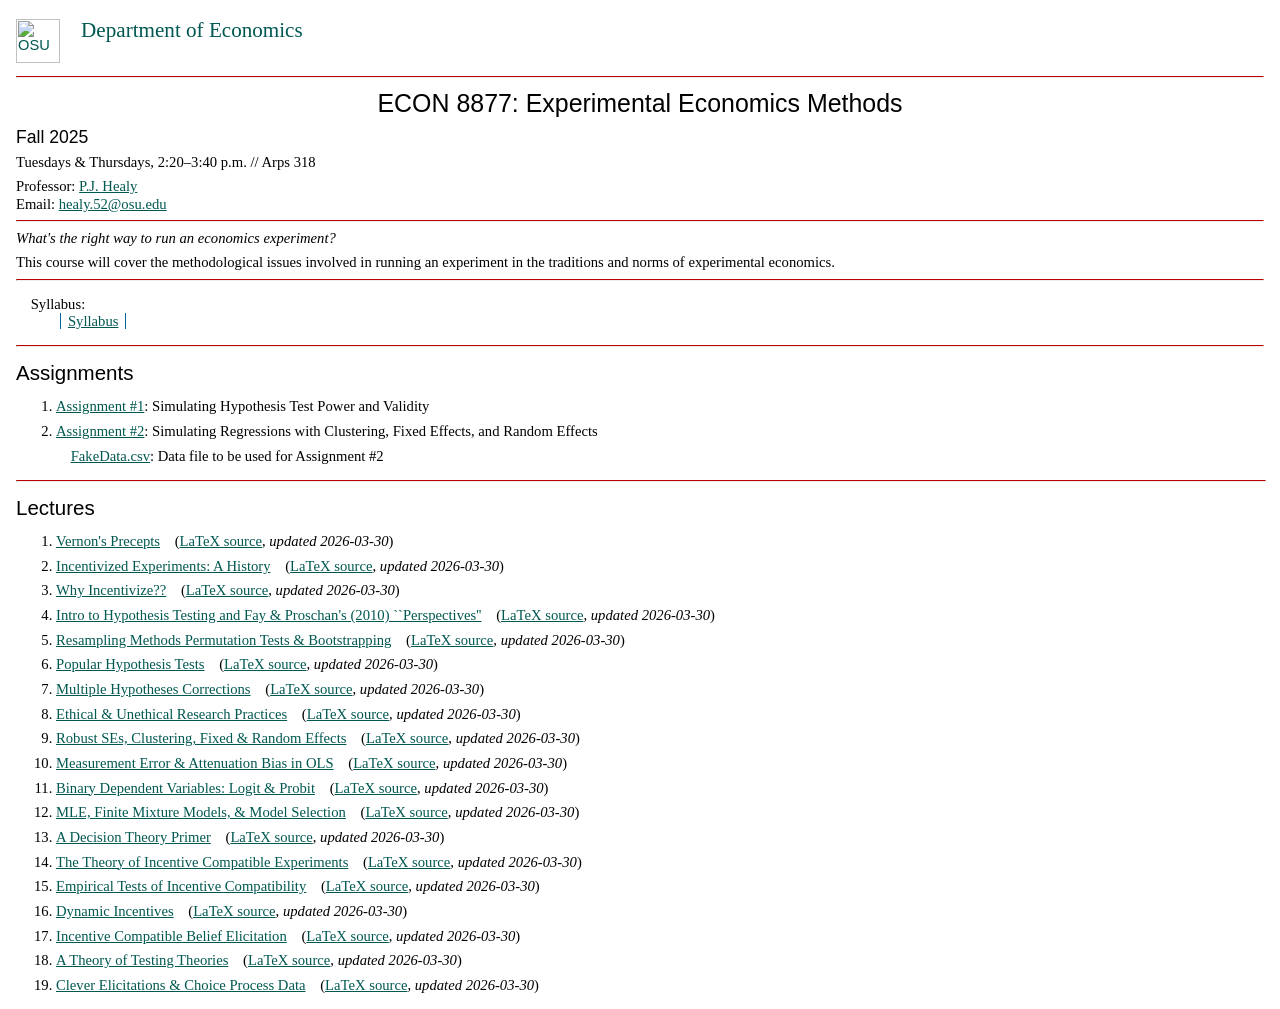
==== index.html @ b791ca61 "deploy: 3a647136ca270a360278d1e88776bbf878bee0c4" ====
<html lang="en"><head><meta http-equiv="Content-Type" content="text/html; charset=UTF-8">
  
  <meta name="robots" content="noindex,nofollow">


  <meta name="title" content="Ohio State University ECON 8877 Home Page">
  <meta name="robots" content="index,nofollow">
  <meta name="author" content="mailto:healy.52@osu.edu">

  <link rel="stylesheet" type="text/css" href="kcb.css">
  <link rel="stylesheet" type="text/css" href="syllabus.css">

  <link rel="shortcut icon" href="https://healy.econ.ohio-state.edu/pjmug.ico" type="image/vnd.microsoft.icon">
  <link rel="icon" href="https://healy.econ.ohio-state.edu/pjmug.ico" type="image/vnd.microsoft.icon">


  <title>Ohio State: ECON 8877: Experimental Economics Methods: P.J. Healy</title>
</head>

<!-- ................................................................ -->
<!-- ................................................................ -->


<body>


<!-- ................................................................ -->
<!-- ......................... COURSE HEADER ........................ -->
<!-- ................................................................ -->


<div id="top">
 
  <div id="CITHSSHeader">

      <a id="logo" href="http://www.osu.edu/" target="_blank"><img src="https://healy.econ.ohio-state.edu/teaching/econ8877/osu_logo.jpg" alt="OSU" height="44"></a>

  <div id="HSS">
    <a href="http://econ.asc.ohio-state.edu/" target="_blank">Department of Economics</a>
  </div>
    
  </div> <!-- end CITHSSHeader -->
  
  </div>


  

<!-- ================================================================= -->

<hr>

<h1>ECON 8877: Experimental Economics Methods</h1>


<!-- ================================================================= -->

<div class="banner3">Fall 2025</div>


<p>
Tuesdays &amp; Thursdays, 2:20–3:40 p.m. // Arps 318
</p>

  <!-- ================================================================ -->


  <p>Professor: <a href="http://healy.econ.ohio-state.edu">P.J. Healy</a></a>
  <br>
  Email: <a href="mailto:healy.52@osu.edu">healy.52@osu.edu</a></p>
  
  <!-- ================================================================ -->




<!-- ................................................................ -->
<hr>

<p>
<i>What's the right way to run an economics experiment?</i>
</p>
<p>
This course will cover the methodological issues involved in running an experiment in the traditions and norms of experimental economics.
</p>

<hr>



<!-- ................................................................ -->


<ul>

  <li>Syllabus:
    <ul class="flush">
      <li class="inline"><a href="https://pauljhealy.github.io/ExpMethodsClass/syllabus.pdf">Syllabus</a></li>
    </ul>
</ul>



<!-- ................................................................ -->
<hr>


<h2>Assignments</h2>
<ol>
  <li><a href="https://healy.econ.ohio-state.edu/teaching/econ8877/assignments/01_HypTestSim.pdf">Assignment #1</a>: Simulating Hypothesis Test Power and Validity</li>
  <li><a href="https://healy.econ.ohio-state.edu/teaching/econ8877/assignments/02_Regressions.pdf">Assignment #2</a>: Simulating Regressions with Clustering, Fixed Effects, and Random Effects</li>
  <ul>
    <li><a href="https://healy.econ.ohio-state.edu/teaching/econ8877/assignments/FakeData.csv">FakeData.csv</a>: Data file to be used for Assignment #2</li>
  </ul>
</ol>

<!-- ................................................................ -->
<hr style="width:100%;text-align:left;margin-left:0">
<h2>Lectures</h2>

<ol>
<li><a href="01_vernon.pdf">Vernon's Precepts</a>&nbsp;&nbsp;&nbsp; (<a href="https://github.com/pauljhealy/ExpMethodsClass/blob/main/LectureSlides/01_vernon.tex" target="_blank">LaTeX source</a>, <em>updated 2026-03-30</em>)</li>
<li><a href="02a_history.pdf">Incentivized Experiments: A History</a>&nbsp;&nbsp;&nbsp; (<a href="https://github.com/pauljhealy/ExpMethodsClass/blob/main/LectureSlides/02a_history.tex" target="_blank">LaTeX source</a>, <em>updated 2026-03-30</em>)</li>
<li><a href="02b_whypay.pdf">Why Incentivize??</a>&nbsp;&nbsp;&nbsp; (<a href="https://github.com/pauljhealy/ExpMethodsClass/blob/main/LectureSlides/02b_whypay.tex" target="_blank">LaTeX source</a>, <em>updated 2026-03-30</em>)</li>
<li><a href="03_1_hyptest_perspectives.pdf">Intro to Hypothesis Testing and Fay & Proschan's (2010) ``Perspectives''</a>&nbsp;&nbsp;&nbsp; (<a href="https://github.com/pauljhealy/ExpMethodsClass/blob/main/LectureSlides/03_1_hyptest_perspectives.tex" target="_blank">LaTeX source</a>, <em>updated 2026-03-30</em>)</li>
<li><a href="03_2_resampling.pdf">Resampling Methods Permutation Tests & Bootstrapping</a>&nbsp;&nbsp;&nbsp; (<a href="https://github.com/pauljhealy/ExpMethodsClass/blob/main/LectureSlides/03_2_resampling.tex" target="_blank">LaTeX source</a>, <em>updated 2026-03-30</em>)</li>
<li><a href="03_3_hyptest_popular.pdf">Popular Hypothesis Tests</a>&nbsp;&nbsp;&nbsp; (<a href="https://github.com/pauljhealy/ExpMethodsClass/blob/main/LectureSlides/03_3_hyptest_popular.tex" target="_blank">LaTeX source</a>, <em>updated 2026-03-30</em>)</li>
<li><a href="03_4_mht.pdf">Multiple Hypotheses Corrections</a>&nbsp;&nbsp;&nbsp; (<a href="https://github.com/pauljhealy/ExpMethodsClass/blob/main/LectureSlides/03_4_mht.tex" target="_blank">LaTeX source</a>, <em>updated 2026-03-30</em>)</li>
<li><a href="03_5_ethics.pdf">Ethical & Unethical Research Practices</a>&nbsp;&nbsp;&nbsp; (<a href="https://github.com/pauljhealy/ExpMethodsClass/blob/main/LectureSlides/03_5_ethics.tex" target="_blank">LaTeX source</a>, <em>updated 2026-03-30</em>)</li>
<li><a href="03_6_reg1_clusterFERE.pdf">Robust SEs, Clustering, Fixed & Random Effects</a>&nbsp;&nbsp;&nbsp; (<a href="https://github.com/pauljhealy/ExpMethodsClass/blob/main/LectureSlides/03_6_reg1_clusterFERE.tex" target="_blank">LaTeX source</a>, <em>updated 2026-03-30</em>)</li>
<li><a href="03_7_reg2_GSY.pdf">Measurement Error & Attenuation Bias in OLS</a>&nbsp;&nbsp;&nbsp; (<a href="https://github.com/pauljhealy/ExpMethodsClass/blob/main/LectureSlides/03_7_reg2_GSY.tex" target="_blank">LaTeX source</a>, <em>updated 2026-03-30</em>)</li>
<li><a href="03_8_reg3_logit.pdf">Binary Dependent Variables: Logit & Probit</a>&nbsp;&nbsp;&nbsp; (<a href="https://github.com/pauljhealy/ExpMethodsClass/blob/main/LectureSlides/03_8_reg3_logit.tex" target="_blank">LaTeX source</a>, <em>updated 2026-03-30</em>)</li>
<li><a href="03_9_mle.pdf">MLE, Finite Mixture Models, & Model Selection</a>&nbsp;&nbsp;&nbsp; (<a href="https://github.com/pauljhealy/ExpMethodsClass/blob/main/LectureSlides/03_9_mle.tex" target="_blank">LaTeX source</a>, <em>updated 2026-03-30</em>)</li>
<li><a href="04a_DTPrimer.pdf">A Decision Theory Primer</a>&nbsp;&nbsp;&nbsp; (<a href="https://github.com/pauljhealy/ExpMethodsClass/blob/main/LectureSlides/04a_DTPrimer.tex" target="_blank">LaTeX source</a>, <em>updated 2026-03-30</em>)</li>
<li><a href="04b_ACHTheory.pdf">The Theory of Incentive Compatible Experiments</a>&nbsp;&nbsp;&nbsp; (<a href="https://github.com/pauljhealy/ExpMethodsClass/blob/main/LectureSlides/04b_ACHTheory.tex" target="_blank">LaTeX source</a>, <em>updated 2026-03-30</em>)</li>
<li><a href="05_MonoTests.pdf">Empirical Tests of Incentive Compatibility</a>&nbsp;&nbsp;&nbsp; (<a href="https://github.com/pauljhealy/ExpMethodsClass/blob/main/LectureSlides/05_MonoTests.tex" target="_blank">LaTeX source</a>, <em>updated 2026-03-30</em>)</li>
<li><a href="06_DynamicMethods.pdf">Dynamic Incentives</a>&nbsp;&nbsp;&nbsp; (<a href="https://github.com/pauljhealy/ExpMethodsClass/blob/main/LectureSlides/06_DynamicMethods.tex" target="_blank">LaTeX source</a>, <em>updated 2026-03-30</em>)</li>
<li><a href="07_Beliefs.pdf">Incentive Compatible Belief Elicitation</a>&nbsp;&nbsp;&nbsp; (<a href="https://github.com/pauljhealy/ExpMethodsClass/blob/main/LectureSlides/07_Beliefs.tex" target="_blank">LaTeX source</a>, <em>updated 2026-03-30</em>)</li>
<li><a href="08_TestingModels.pdf">A Theory of Testing Theories</a>&nbsp;&nbsp;&nbsp; (<a href="https://github.com/pauljhealy/ExpMethodsClass/blob/main/LectureSlides/08_TestingModels.tex" target="_blank">LaTeX source</a>, <em>updated 2026-03-30</em>)</li>
<li><a href="09_NonChoiceData.pdf">Clever Elicitations & Choice Process Data</a>&nbsp;&nbsp;&nbsp; (<a href="https://github.com/pauljhealy/ExpMethodsClass/blob/main/LectureSlides/09_NonChoiceData.tex" target="_blank">LaTeX source</a>, <em>updated 2026-03-30</em>)</li>
</ol></body></html>
---- kcb.css ----
/* KCB Base Cascading Style Sheet */
/* March 21, 2007 */
/*  Table of contents:                     */
/*  Default fonts for various environments */
/*  Other style instructions               */
/*  Other Environments                     */
/*  Colors                                 */
/*  Dimensions and margins                 */
/*  Alignment classes                      */


/* W3C's sample CSS Sheet */
@import url(w3sample.css);




	/* ************************** */
	/*  Font Instructions         */
	/* ************************** */

body {
	font-family: Georgia, Times, Serif;
	font-size: 11pt;
	line-height: 13pt;
	color: black;
}

h1, h2, h3, h4, h6, dt, th, thead, tfoot, caption, div {
	font-family:  Geneva, Arial, Helvetica, sans-serif;
	color: black;
}

h5, p, ul, dl, dt, dd, ol, li,
 td, blockquote, address, pre {
	font-family: Times, Serif;
	color: black;
}

/* Headings */
 h1 {
	font-size : 170%;
	font-weight : 500;
 }
 h2, caption {
	font-size : 140%;
	font-weight : 500;
 }
 h3 {
	font-size : 120%;
	font-weight : normal;
 }
 h4 {
	font-size : 100%;
	font-weight : 600;
	margin-bottom : 0;
 }

em      {
        font-style:     italic;
        font-weight:    normal;
        color:  	black;
        }

strong  {
        font-style:     normal;
        font-weight:    bold;
        color:  	black;
        }

em strong, strong em    {
        font-style:     italic;
        font-weight:    bold;
        color:          black;
        }

b {
	font-weight:    bold;
}

.warning {
	text-transform: none;
	font-style:     normal;
	font-weight:    bolder;
	background:     #FF0;
	color:  	red;
	text-align:     center;
}

.bold {
	font-weight:    bolder;
}

del {
	text-decoration: line-through;
	background: #FC6;
	color: black;
}

ins     {
        text-decoration: none;
        background: #9F3;
	color: black;
	}

var, cite, dfn, .note   {
	font-style: oblique;
}

address {
	font-style: italic;
	text-align: right;
}

acronym {
	font-variant: small-caps;
	letter-spacing: 0.1em;
}

	/* ************************** */
	/*  End Font Instructions     */
	/* ************************** */


	/* ************************** */
	/* Other Style Instructions   */
	/* ************************** */
 ul {
	list-style: none;
}


	/* ************************** */
	/*  End Other Style           */
	/* ************************** */


	/* ************************** */
	/* Other Environments         */
	/* ************************** */

 /* CIT/HSS banner */

#CITHSSHeader {
	  width: 100%;
	  height: 44px;
	  position: relative;
    padding: 3px 0px 6px 0px;
}

#logo {
	  float: left;
    left: 0px;
}

#HSS {
	  position: relative;
    clear:all;
    left: 1em;
	  font-size: 144%;
	  font-weight: normal;
	  font-family : Caslon Pro, Georgia, Times, serif;
    line-height: 1.1;
	  white-space: nowrap;
}

#HSS a {
    text-decoration: none;
}

 div.banner1 {
	font-size: 144%;
	font-weight: normal;
	font-family : Verdana, Helvetica, Arial, sans-serif;
	margin-top : 2px;
	margin-bottom : 2px;
  line-height : 1.2;
 }
 div.banner2 {
	font-size: 144%;
	font-weight: 500;
	font-family : Verdana, Helvetica, Arial, sans-serif;
	margin-top : 3px;
	margin-bottom : 3px;
 }
 div.banner3 {
	font-size: 120%;
	font-weight: normal;
	font-family : Verdana, Helvetica, Arial, sans-serif;
	margin-top : 2px;
	margin-bottom : 2px;
 }
/*  Small font */
span.small {
	font-size : 80%
	}


/* ------------------------------------------------------------------- */
/*   Special Environments                                              */
/* ------------------------------------------------------------------- */


/*  In the header  */

 div.dept {
	font-size: 18px;
	font-weight: 500;
	font-family: Verdana, Helvetica, Arial, sans-serif;
	margin-top: 3px;
	margin-bottom: 3px;
  margin-left: 1em;
  padding-left: 1em;
  line-height: 1.1;
 }

#course-number {
    color: #FF6E1E;      /* CIT orange */
    font-size: 141%;
    font-weight: bolder;
    text-align: left;
    padding-bottom: 2pt;
}

#course-title {
    font-size:  121%;
    font-style: italic;
    text-align: left;
    padding-top: 2pt;
    padding-bottom: 2pt;
}

#course-term {
    color: #999999;       /* ash color */
    font-size: 100%;
    text-align: left;
    padding-top: 2pt;
    padding-bottom: 2pt;}

#course-time-and-place {
    text-align: right;
    font-size: 100%;
    background-color: #FF6E1E;      /* CIT orange */
    color: #FFFFFF;
    padding-right:  3pt;
    padding-left:   3pt;
    padding-top:    3pt;
    padding-bottom: 3pt;
    clear: both;
    margin-top:    16pt;
    margin-bottom: 0pt;
}

#table-of-contents {
    background-color: #CED0D1;      /* CIT light gray */
    text-align: center;
    font-size: 100%;
    margin-top:     0pt;
    margin-bottom:  6pt;
    padding-top:    1pt;
    padding-bottom: 1pt;
    padding-left:   0pt;
    padding-right:  0pt;
}

/*  Other Special Environments  */

span.book {               /* use for book title titles */
    font-style: italic;
    color: #005851;       /* CIT dark green */
}


	/* ************************** */
	/* End Other Environments     */
	/* ************************** */



	/* ************************** */
	/*  Begin Color Instructions  */
	/* ************************** */

body {
    /* background-color: #f8f8f8; */
    /* background-color: #e8e8e8; */
	  /* background: url(http:///www.hss.caltech.edu/~kcb/img/parchment.jpg);  */
    /*  rgb(255,246,240); rgb(255,248,220) */
}

hr {
	background: none;
  color: #BB0000;      /* OSU Scarlet */
  border-top: 1px solid #BB0000;
}

#colophon	{
	display: none;
}

col, colgroup, table, tbody, td, tr     {
	color: black;
	text-decoration: none;
	border-color: black;
	border-style: none;
}


a  {
	color: #005851;       /* CIT dark green */ /*  rgb(0,85,170); */
	text-decoration: none;
	font-weight: normal; }

a:hover {
	color: yellow;
	background-color: rgb(0,102,204);
	text-decoration: none;}

a:active	{
	text-decoration: none;
	font-weight: bold;
	color: black;
	background: #CCF;
}

a.offsite       {
	text-decoration: underline;
	background: #ffc;
	color: #33F;
}


div.display-quote {
	background:   rgb(153,204,204);
	color:        black;
	border-color: gray;
}


	/* ************************** */
	/*  End Color Instructions    */
	/* ************************** */


	/* ************************** */
	/*  Begin Dimensions          */
	/* ************************** */

body    {
        margin-top:     12pt;
        margin-left:    12pt;
        margin-right:   12pt;
        padding-top:    0;
        padding-left:   0;
        padding-right:  0;
        padding-bottom: 0;
        }


body.tight	{
	margin-top:     0;
	margin-left:    0;
	margin-right:   0;
	margin-bottom:  0;
	}

hr.thick {
	height: 3px;
	}

caption {
	margin-bottom: 6px;
}

dt {
	margin-top: 6px;
	margin-bottom: 0;
	padding-top: 0;
	padding-bottom: 0;
	border-top: 0;
	border-bottom: 0;
	vertical-align: baseline;
}

dd, dl {
	margin-top: 0;
	margin-bottom: 6px;
	padding-top: 0;
	padding-bottom: 0;
	border-top: 0;
	border-bottom: 0;
	vertical-align: baseline;

}

ul {
	margin-left: 0;
}

 li { margin-bottom: .5em }

/* In-line lists */
 .inline li, li.inline {
	display: inline;
	padding-left: 7px;
	padding-right: 7px;
	margin-left: 0;
	margin-right: 0;
	border-left: 1px solid #069;
 }

 .inline li, li.inline:last-of-type {
	display: inline;
	padding-left: 7px;
	padding-right: 7px;
	margin-left: 0;
	margin-right: 0;
	border-left: 1px solid #069;
	border-right: 1px solid #069;
 }

 li.last-inline {
	display: inline;
	padding-left: 7px;
	padding-right: 7px;
	margin-left: 0;
	margin-right: 0;
	border-left: 1px solid #069;
	border-right: 1px solid #069;
 }

div.display-quote {
	border-width: thin;
	border-style: solid;
	border-style: groove;
	margin: 1em .5em;
	padding: .25em 1em;
}


	/* ************************** */
	/*  End Dimensions            */
	/* ************************** */


	/* ************************** */
	/*  Begin Alignment Classes   */
	/* ************************** */

h1 { text-align: center;	}
caption { text-align: left;	}

.center	{ text-align: center;	}
.right	{ text-align: right;  }
.left   { text-align: left;   }

img.right	{
	float: right;
	}

	/* ************************** */
	/*  End Alignment Classes     */
	/* ************************** */
---- syllabus.css ----
/*  Style sheet for course web sites */

@import "bib.css";



/* CIT/HSS banner */

 div.banner1, div.banner3 {
	font-size: 120%;
	font-weight: normal; 
	font-family : Verdana, Helvetica, Arial, sans-serif;
	margin-top : 2px;
	margin-bottom : 2px;
 }
 div.banner2 {
	font-size: 144%; 
	font-weight: 500; 
	font-family : Verdana, Helvetica, Arial, sans-serif;
	margin-top : 3px;
	margin-bottom : 3px;
 }

/*  Underline the anchors */
a  { text-decoration: underline; }


/* Paragraphs */
 p { 
    margin-left: 0;
    margin-top: .5em;
    margin-bottom: .5em; 
 }


/*  Small font */
span.small {
	font-size : 80%
	}

/* Outdented lists */

ul {
	margin-left:  1em;
	text-indent: -1em;
	padding-left: 1em;
}

ul.flush {
	margin-left: 0;
	text-indent: 0;
}
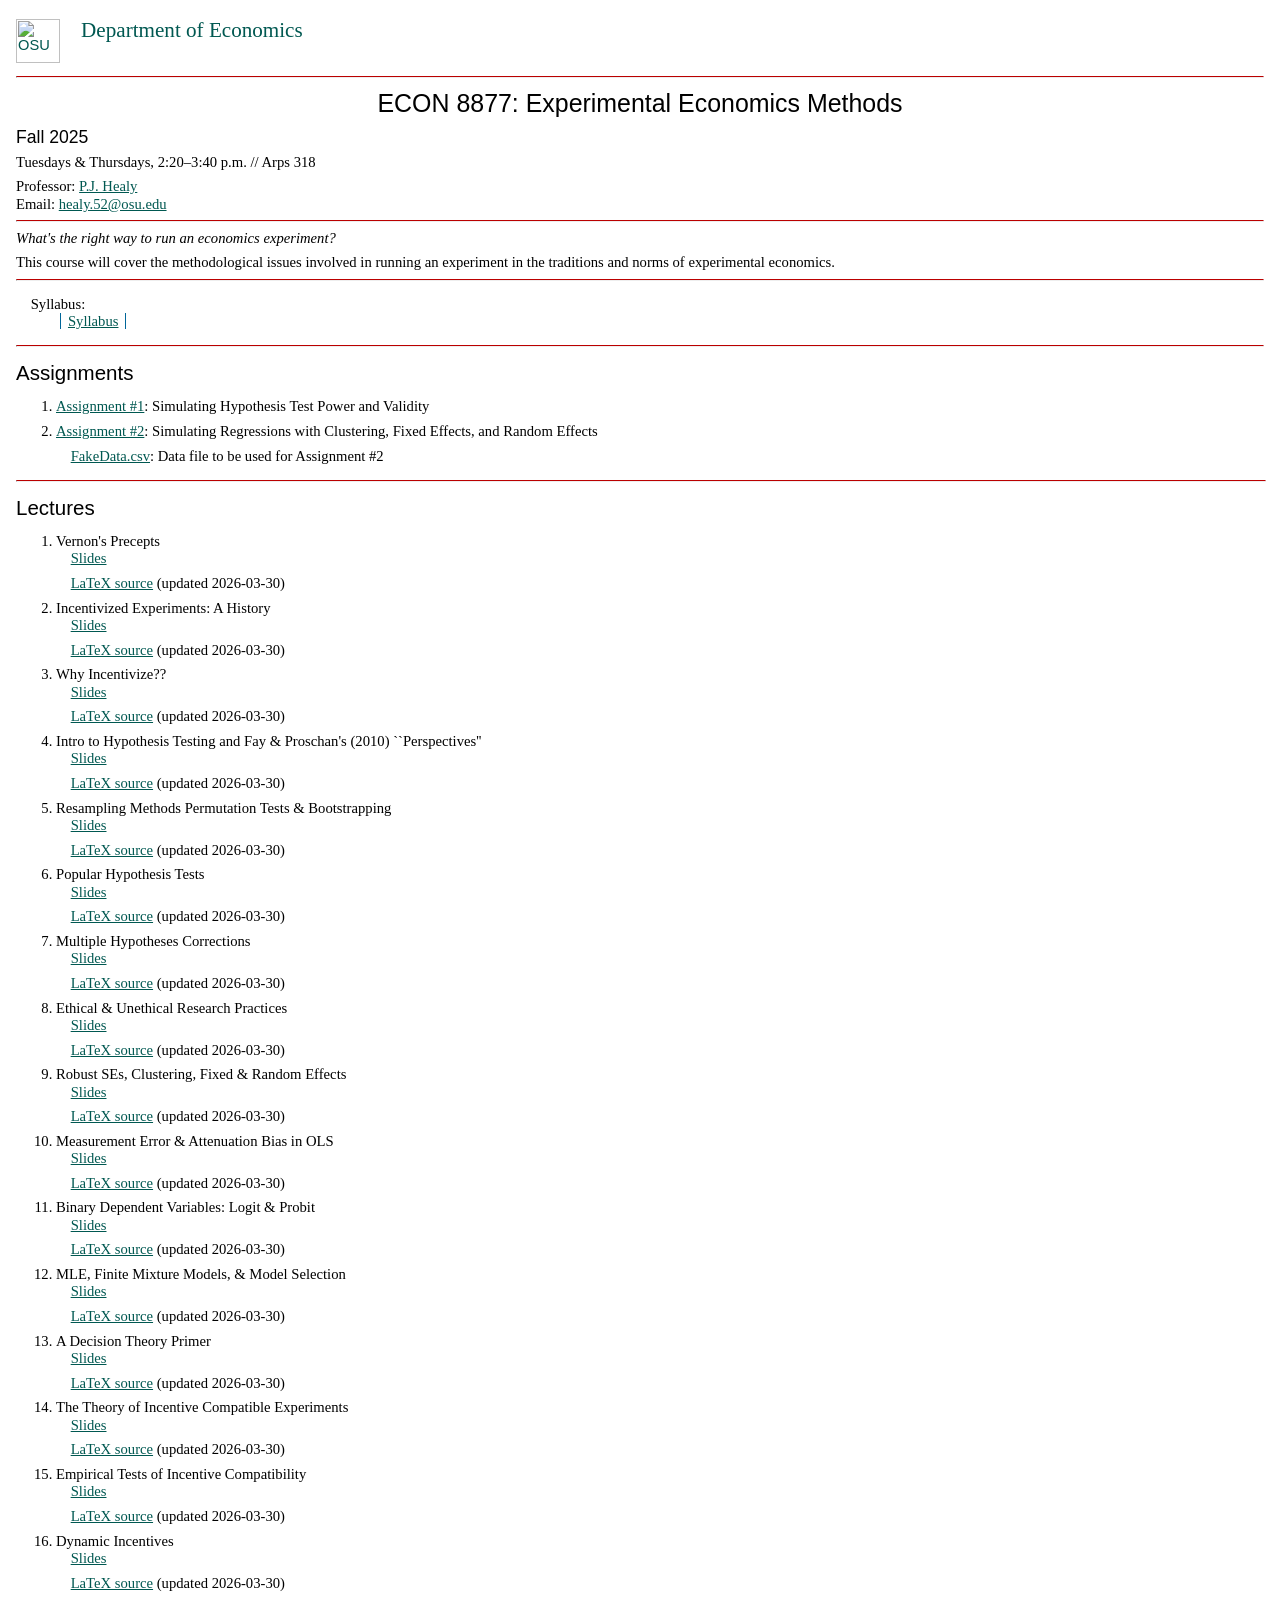
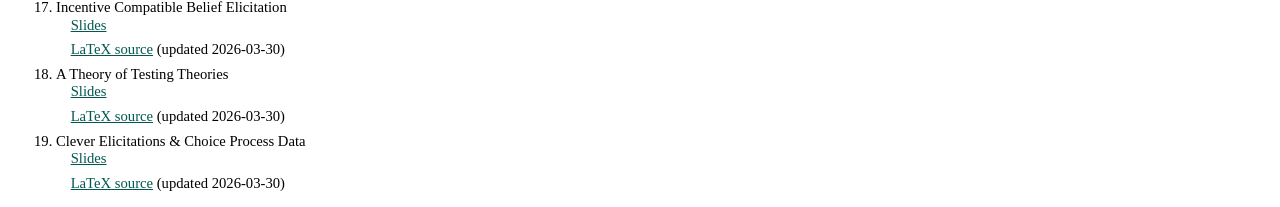
==== commit d95074de: "deploy: 852861a1ac705b386efd522ae5e213c6d2dee66e" ====
--- a/index.html
+++ b/index.html
@@ -119,23 +119,80 @@
 <h2>Lectures</h2>
 
 <ol>
-<li><a href="01_vernon.pdf">Vernon's Precepts</a>&nbsp;&nbsp;&nbsp; (<a href="https://github.com/pauljhealy/ExpMethodsClass/blob/main/LectureSlides/01_vernon.tex" target="_blank">LaTeX source</a>, <em>updated 2026-03-30</em>)</li>
-<li><a href="02a_history.pdf">Incentivized Experiments: A History</a>&nbsp;&nbsp;&nbsp; (<a href="https://github.com/pauljhealy/ExpMethodsClass/blob/main/LectureSlides/02a_history.tex" target="_blank">LaTeX source</a>, <em>updated 2026-03-30</em>)</li>
-<li><a href="02b_whypay.pdf">Why Incentivize??</a>&nbsp;&nbsp;&nbsp; (<a href="https://github.com/pauljhealy/ExpMethodsClass/blob/main/LectureSlides/02b_whypay.tex" target="_blank">LaTeX source</a>, <em>updated 2026-03-30</em>)</li>
-<li><a href="03_1_hyptest_perspectives.pdf">Intro to Hypothesis Testing and Fay & Proschan's (2010) ``Perspectives''</a>&nbsp;&nbsp;&nbsp; (<a href="https://github.com/pauljhealy/ExpMethodsClass/blob/main/LectureSlides/03_1_hyptest_perspectives.tex" target="_blank">LaTeX source</a>, <em>updated 2026-03-30</em>)</li>
-<li><a href="03_2_resampling.pdf">Resampling Methods Permutation Tests & Bootstrapping</a>&nbsp;&nbsp;&nbsp; (<a href="https://github.com/pauljhealy/ExpMethodsClass/blob/main/LectureSlides/03_2_resampling.tex" target="_blank">LaTeX source</a>, <em>updated 2026-03-30</em>)</li>
-<li><a href="03_3_hyptest_popular.pdf">Popular Hypothesis Tests</a>&nbsp;&nbsp;&nbsp; (<a href="https://github.com/pauljhealy/ExpMethodsClass/blob/main/LectureSlides/03_3_hyptest_popular.tex" target="_blank">LaTeX source</a>, <em>updated 2026-03-30</em>)</li>
-<li><a href="03_4_mht.pdf">Multiple Hypotheses Corrections</a>&nbsp;&nbsp;&nbsp; (<a href="https://github.com/pauljhealy/ExpMethodsClass/blob/main/LectureSlides/03_4_mht.tex" target="_blank">LaTeX source</a>, <em>updated 2026-03-30</em>)</li>
-<li><a href="03_5_ethics.pdf">Ethical & Unethical Research Practices</a>&nbsp;&nbsp;&nbsp; (<a href="https://github.com/pauljhealy/ExpMethodsClass/blob/main/LectureSlides/03_5_ethics.tex" target="_blank">LaTeX source</a>, <em>updated 2026-03-30</em>)</li>
-<li><a href="03_6_reg1_clusterFERE.pdf">Robust SEs, Clustering, Fixed & Random Effects</a>&nbsp;&nbsp;&nbsp; (<a href="https://github.com/pauljhealy/ExpMethodsClass/blob/main/LectureSlides/03_6_reg1_clusterFERE.tex" target="_blank">LaTeX source</a>, <em>updated 2026-03-30</em>)</li>
-<li><a href="03_7_reg2_GSY.pdf">Measurement Error & Attenuation Bias in OLS</a>&nbsp;&nbsp;&nbsp; (<a href="https://github.com/pauljhealy/ExpMethodsClass/blob/main/LectureSlides/03_7_reg2_GSY.tex" target="_blank">LaTeX source</a>, <em>updated 2026-03-30</em>)</li>
-<li><a href="03_8_reg3_logit.pdf">Binary Dependent Variables: Logit & Probit</a>&nbsp;&nbsp;&nbsp; (<a href="https://github.com/pauljhealy/ExpMethodsClass/blob/main/LectureSlides/03_8_reg3_logit.tex" target="_blank">LaTeX source</a>, <em>updated 2026-03-30</em>)</li>
-<li><a href="03_9_mle.pdf">MLE, Finite Mixture Models, & Model Selection</a>&nbsp;&nbsp;&nbsp; (<a href="https://github.com/pauljhealy/ExpMethodsClass/blob/main/LectureSlides/03_9_mle.tex" target="_blank">LaTeX source</a>, <em>updated 2026-03-30</em>)</li>
-<li><a href="04a_DTPrimer.pdf">A Decision Theory Primer</a>&nbsp;&nbsp;&nbsp; (<a href="https://github.com/pauljhealy/ExpMethodsClass/blob/main/LectureSlides/04a_DTPrimer.tex" target="_blank">LaTeX source</a>, <em>updated 2026-03-30</em>)</li>
-<li><a href="04b_ACHTheory.pdf">The Theory of Incentive Compatible Experiments</a>&nbsp;&nbsp;&nbsp; (<a href="https://github.com/pauljhealy/ExpMethodsClass/blob/main/LectureSlides/04b_ACHTheory.tex" target="_blank">LaTeX source</a>, <em>updated 2026-03-30</em>)</li>
-<li><a href="05_MonoTests.pdf">Empirical Tests of Incentive Compatibility</a>&nbsp;&nbsp;&nbsp; (<a href="https://github.com/pauljhealy/ExpMethodsClass/blob/main/LectureSlides/05_MonoTests.tex" target="_blank">LaTeX source</a>, <em>updated 2026-03-30</em>)</li>
-<li><a href="06_DynamicMethods.pdf">Dynamic Incentives</a>&nbsp;&nbsp;&nbsp; (<a href="https://github.com/pauljhealy/ExpMethodsClass/blob/main/LectureSlides/06_DynamicMethods.tex" target="_blank">LaTeX source</a>, <em>updated 2026-03-30</em>)</li>
-<li><a href="07_Beliefs.pdf">Incentive Compatible Belief Elicitation</a>&nbsp;&nbsp;&nbsp; (<a href="https://github.com/pauljhealy/ExpMethodsClass/blob/main/LectureSlides/07_Beliefs.tex" target="_blank">LaTeX source</a>, <em>updated 2026-03-30</em>)</li>
-<li><a href="08_TestingModels.pdf">A Theory of Testing Theories</a>&nbsp;&nbsp;&nbsp; (<a href="https://github.com/pauljhealy/ExpMethodsClass/blob/main/LectureSlides/08_TestingModels.tex" target="_blank">LaTeX source</a>, <em>updated 2026-03-30</em>)</li>
-<li><a href="09_NonChoiceData.pdf">Clever Elicitations & Choice Process Data</a>&nbsp;&nbsp;&nbsp; (<a href="https://github.com/pauljhealy/ExpMethodsClass/blob/main/LectureSlides/09_NonChoiceData.tex" target="_blank">LaTeX source</a>, <em>updated 2026-03-30</em>)</li>
+<li>Vernon's Precepts
+<ul><li><a href="01_vernon.pdf">Slides</a></li>
+<li><a href="https://github.com/pauljhealy/ExpMethodsClass/blob/main/LectureSlides/01_vernon.tex" target="_blank">LaTeX source</a> (updated 2026-03-30)</li>
+</ul>
+<li>Incentivized Experiments: A History
+<ul><li><a href="02a_history.pdf">Slides</a></li>
+<li><a href="https://github.com/pauljhealy/ExpMethodsClass/blob/main/LectureSlides/02a_history.tex" target="_blank">LaTeX source</a> (updated 2026-03-30)</li>
+</ul>
+<li>Why Incentivize??
+<ul><li><a href="02b_whypay.pdf">Slides</a></li>
+<li><a href="https://github.com/pauljhealy/ExpMethodsClass/blob/main/LectureSlides/02b_whypay.tex" target="_blank">LaTeX source</a> (updated 2026-03-30)</li>
+</ul>
+<li>Intro to Hypothesis Testing and Fay & Proschan's (2010) ``Perspectives''
+<ul><li><a href="03_1_hyptest_perspectives.pdf">Slides</a></li>
+<li><a href="https://github.com/pauljhealy/ExpMethodsClass/blob/main/LectureSlides/03_1_hyptest_perspectives.tex" target="_blank">LaTeX source</a> (updated 2026-03-30)</li>
+</ul>
+<li>Resampling Methods Permutation Tests & Bootstrapping
+<ul><li><a href="03_2_resampling.pdf">Slides</a></li>
+<li><a href="https://github.com/pauljhealy/ExpMethodsClass/blob/main/LectureSlides/03_2_resampling.tex" target="_blank">LaTeX source</a> (updated 2026-03-30)</li>
+</ul>
+<li>Popular Hypothesis Tests
+<ul><li><a href="03_3_hyptest_popular.pdf">Slides</a></li>
+<li><a href="https://github.com/pauljhealy/ExpMethodsClass/blob/main/LectureSlides/03_3_hyptest_popular.tex" target="_blank">LaTeX source</a> (updated 2026-03-30)</li>
+</ul>
+<li>Multiple Hypotheses Corrections
+<ul><li><a href="03_4_mht.pdf">Slides</a></li>
+<li><a href="https://github.com/pauljhealy/ExpMethodsClass/blob/main/LectureSlides/03_4_mht.tex" target="_blank">LaTeX source</a> (updated 2026-03-30)</li>
+</ul>
+<li>Ethical & Unethical Research Practices
+<ul><li><a href="03_5_ethics.pdf">Slides</a></li>
+<li><a href="https://github.com/pauljhealy/ExpMethodsClass/blob/main/LectureSlides/03_5_ethics.tex" target="_blank">LaTeX source</a> (updated 2026-03-30)</li>
+</ul>
+<li>Robust SEs, Clustering, Fixed & Random Effects
+<ul><li><a href="03_6_reg1_clusterFERE.pdf">Slides</a></li>
+<li><a href="https://github.com/pauljhealy/ExpMethodsClass/blob/main/LectureSlides/03_6_reg1_clusterFERE.tex" target="_blank">LaTeX source</a> (updated 2026-03-30)</li>
+</ul>
+<li>Measurement Error & Attenuation Bias in OLS
+<ul><li><a href="03_7_reg2_GSY.pdf">Slides</a></li>
+<li><a href="https://github.com/pauljhealy/ExpMethodsClass/blob/main/LectureSlides/03_7_reg2_GSY.tex" target="_blank">LaTeX source</a> (updated 2026-03-30)</li>
+</ul>
+<li>Binary Dependent Variables: Logit & Probit
+<ul><li><a href="03_8_reg3_logit.pdf">Slides</a></li>
+<li><a href="https://github.com/pauljhealy/ExpMethodsClass/blob/main/LectureSlides/03_8_reg3_logit.tex" target="_blank">LaTeX source</a> (updated 2026-03-30)</li>
+</ul>
+<li>MLE, Finite Mixture Models, & Model Selection
+<ul><li><a href="03_9_mle.pdf">Slides</a></li>
+<li><a href="https://github.com/pauljhealy/ExpMethodsClass/blob/main/LectureSlides/03_9_mle.tex" target="_blank">LaTeX source</a> (updated 2026-03-30)</li>
+</ul>
+<li>A Decision Theory Primer
+<ul><li><a href="04a_DTPrimer.pdf">Slides</a></li>
+<li><a href="https://github.com/pauljhealy/ExpMethodsClass/blob/main/LectureSlides/04a_DTPrimer.tex" target="_blank">LaTeX source</a> (updated 2026-03-30)</li>
+</ul>
+<li>The Theory of Incentive Compatible Experiments
+<ul><li><a href="04b_ACHTheory.pdf">Slides</a></li>
+<li><a href="https://github.com/pauljhealy/ExpMethodsClass/blob/main/LectureSlides/04b_ACHTheory.tex" target="_blank">LaTeX source</a> (updated 2026-03-30)</li>
+</ul>
+<li>Empirical Tests of Incentive Compatibility
+<ul><li><a href="05_MonoTests.pdf">Slides</a></li>
+<li><a href="https://github.com/pauljhealy/ExpMethodsClass/blob/main/LectureSlides/05_MonoTests.tex" target="_blank">LaTeX source</a> (updated 2026-03-30)</li>
+</ul>
+<li>Dynamic Incentives
+<ul><li><a href="06_DynamicMethods.pdf">Slides</a></li>
+<li><a href="https://github.com/pauljhealy/ExpMethodsClass/blob/main/LectureSlides/06_DynamicMethods.tex" target="_blank">LaTeX source</a> (updated 2026-03-30)</li>
+</ul>
+<li>Incentive Compatible Belief Elicitation
+<ul><li><a href="07_Beliefs.pdf">Slides</a></li>
+<li><a href="https://github.com/pauljhealy/ExpMethodsClass/blob/main/LectureSlides/07_Beliefs.tex" target="_blank">LaTeX source</a> (updated 2026-03-30)</li>
+</ul>
+<li>A Theory of Testing Theories
+<ul><li><a href="08_TestingModels.pdf">Slides</a></li>
+<li><a href="https://github.com/pauljhealy/ExpMethodsClass/blob/main/LectureSlides/08_TestingModels.tex" target="_blank">LaTeX source</a> (updated 2026-03-30)</li>
+</ul>
+<li>Clever Elicitations & Choice Process Data
+<ul><li><a href="09_NonChoiceData.pdf">Slides</a></li>
+<li><a href="https://github.com/pauljhealy/ExpMethodsClass/blob/main/LectureSlides/09_NonChoiceData.tex" target="_blank">LaTeX source</a> (updated 2026-03-30)</li>
+</ul>
 </ol></body></html>
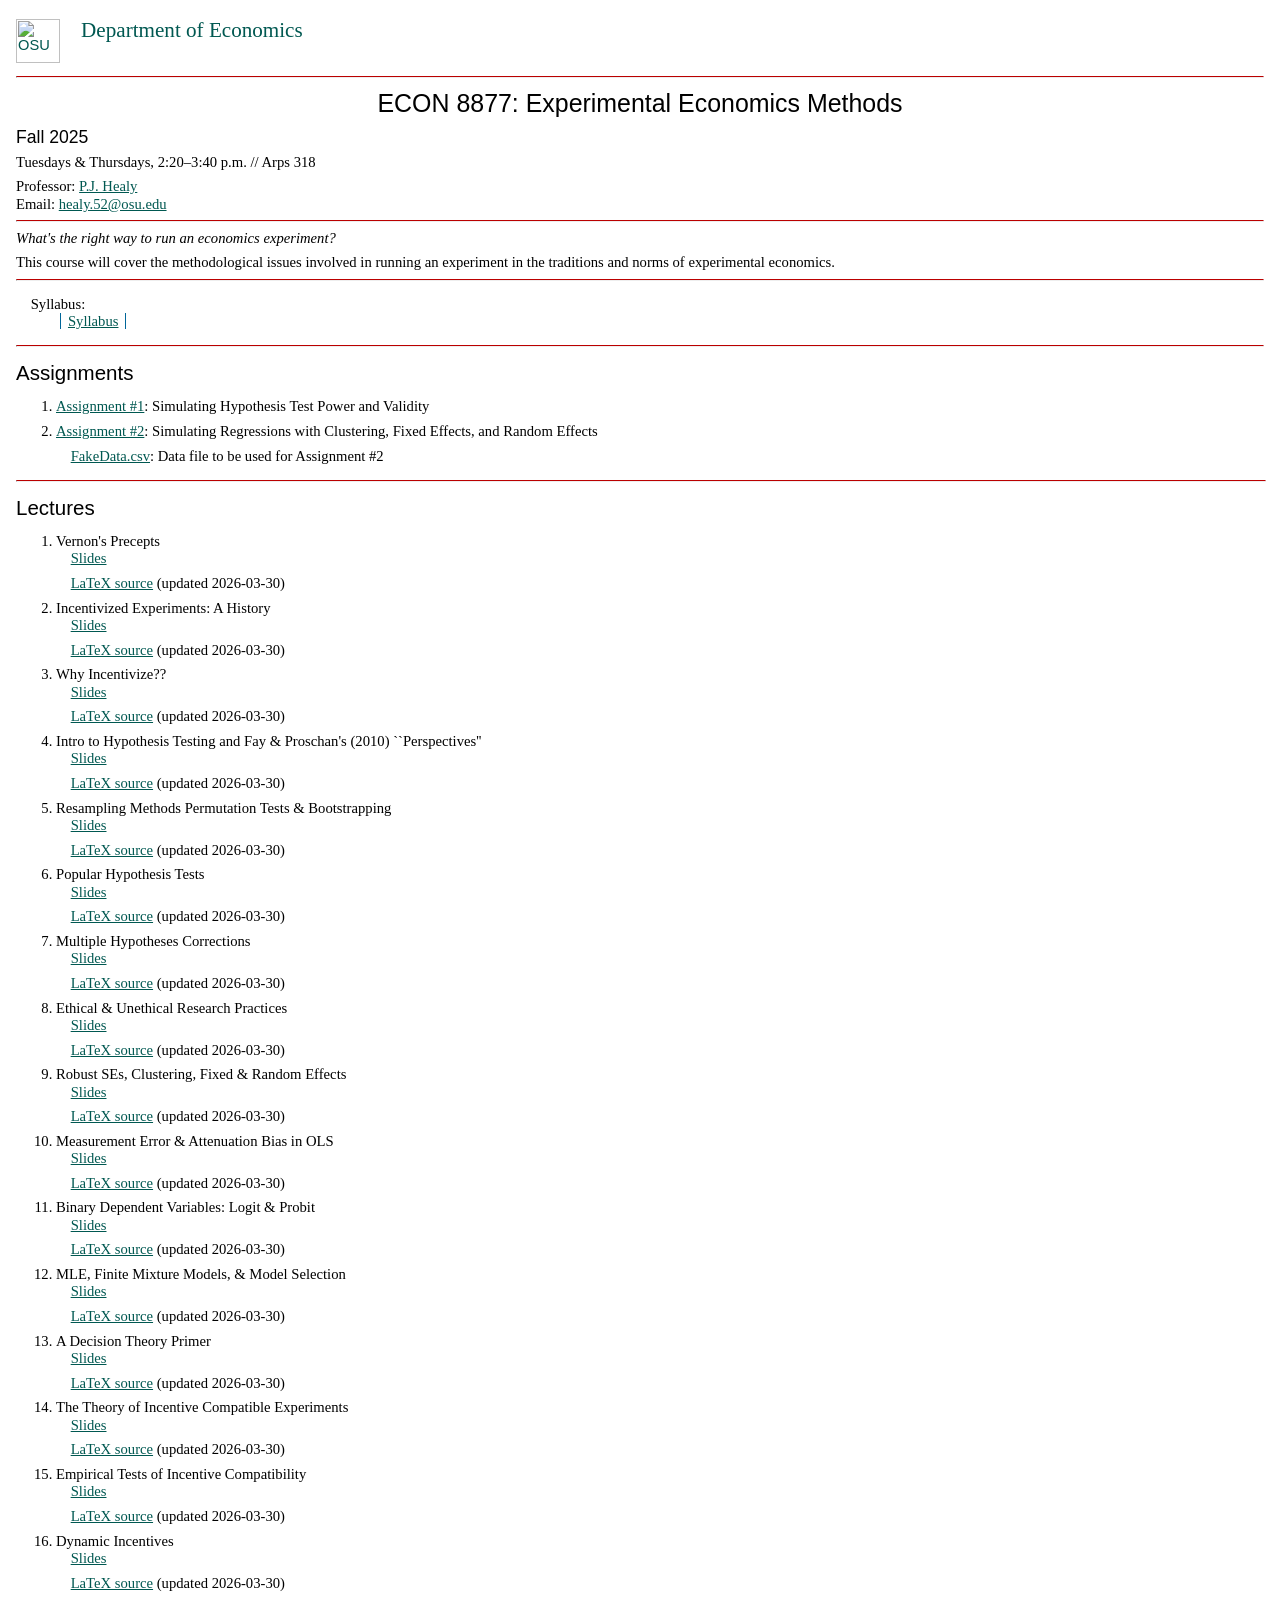
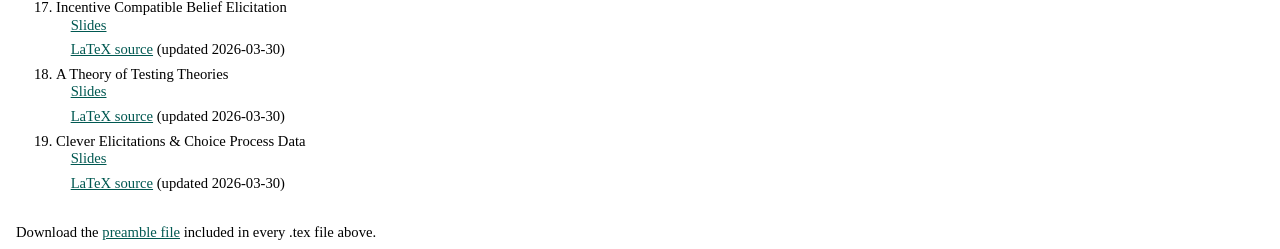
==== commit d82a577e: "deploy: c2c546edfd2bf5e95351137a81ffd29e6fac4600" ====
--- a/index.html
+++ b/index.html
@@ -195,4 +195,6 @@
 <ul><li><a href="09_NonChoiceData.pdf">Slides</a></li>
 <li><a href="https://github.com/pauljhealy/ExpMethodsClass/blob/main/LectureSlides/09_NonChoiceData.tex" target="_blank">LaTeX source</a> (updated 2026-03-30)</li>
 </ul>
-</ol></body></html>
+</ol><br>
+Download the <a href=https://github.com/pauljhealy/ExpMethodsClass/blob/main/LectureSlides/includes/metropolis_preamble.tex>preamble file</a> included in every .tex file above.
+</body></html>
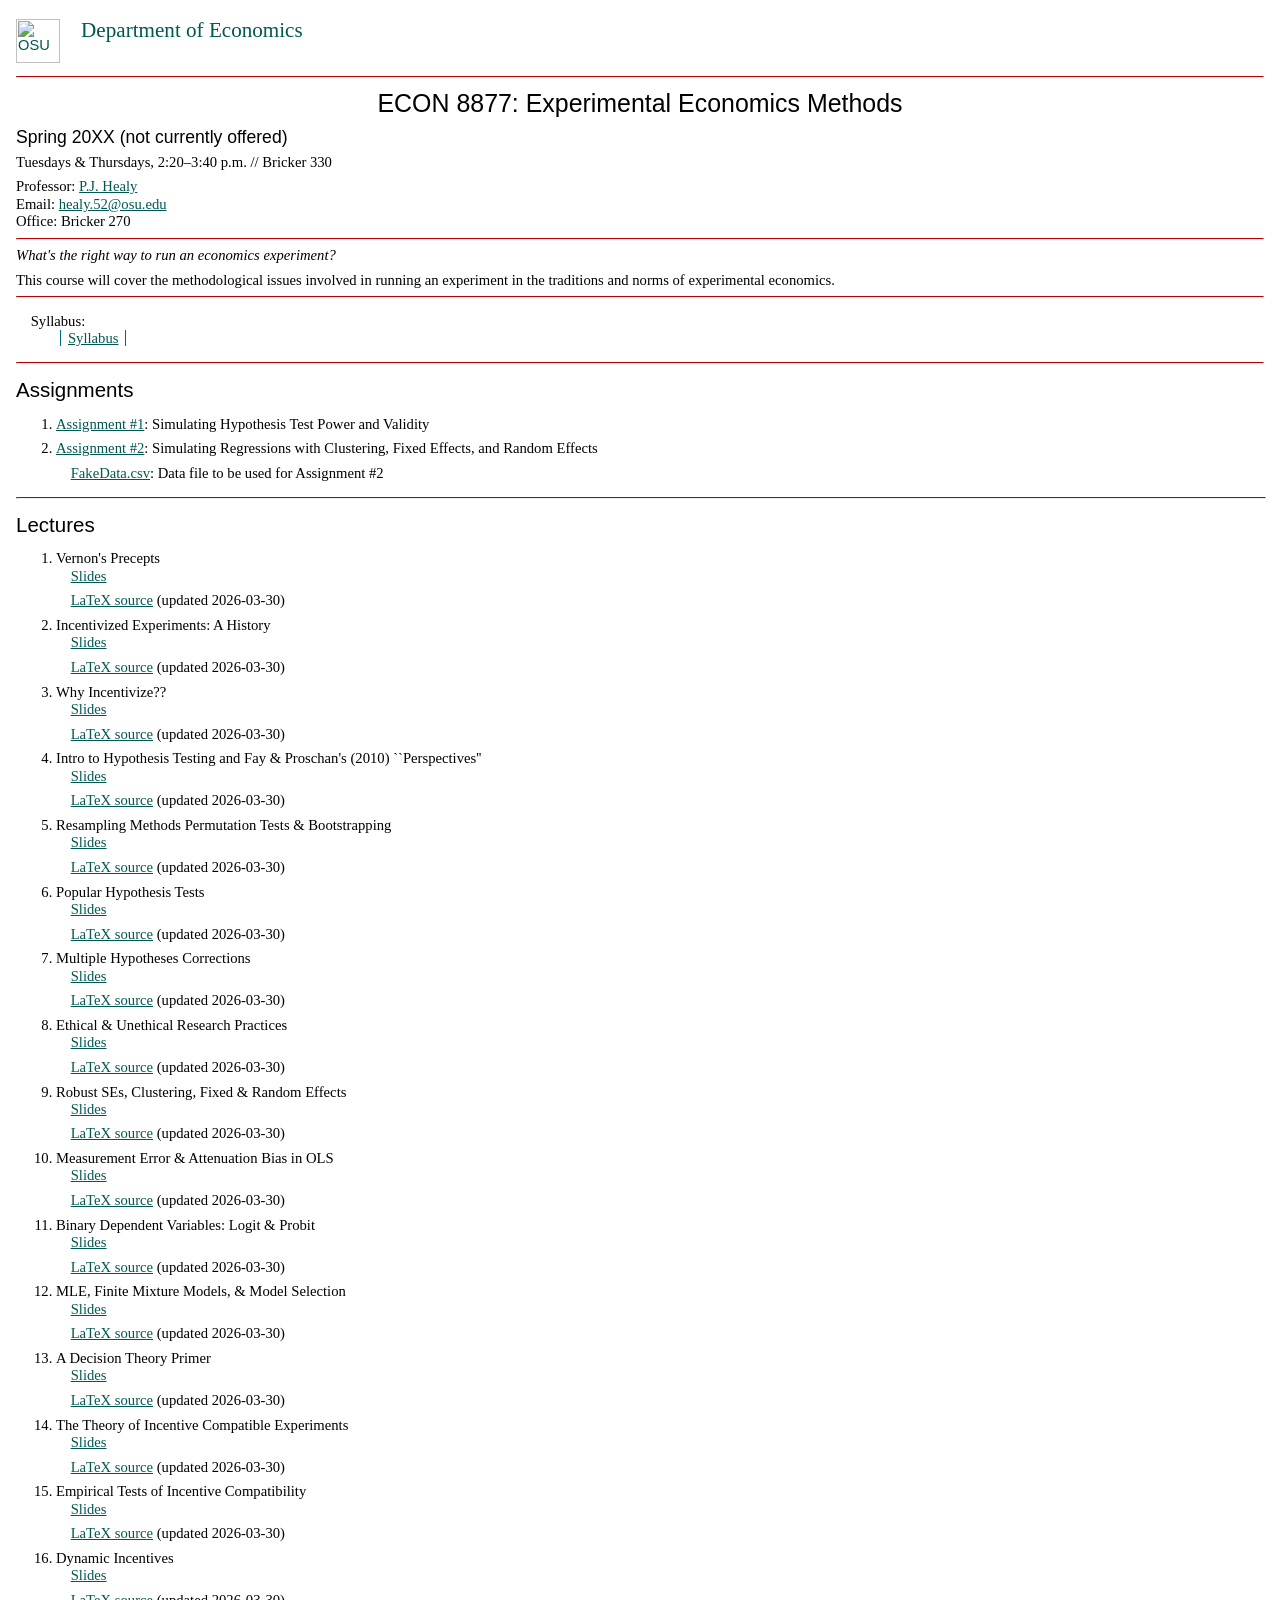
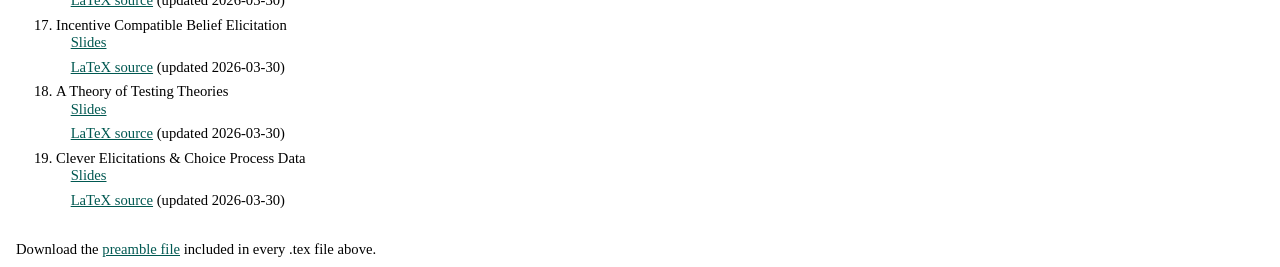
==== commit 0c29d162: "deploy: 9763520e4f33eff67b72ec23fd3b335da75ba175" ====
--- a/index.html
+++ b/index.html
@@ -55,19 +55,22 @@
 
 <!-- ================================================================= -->
 
-<div class="banner3">Fall 2025</div>
+<div class="banner3">Spring 20XX (not currently offered)</div>
 
 
 <p>
-Tuesdays &amp; Thursdays, 2:20–3:40 p.m. // Arps 318
+Tuesdays &amp; Thursdays, 2:20–3:40 p.m. // Bricker 330
 </p>
 
   <!-- ================================================================ -->
 
 
-  <p>Professor: <a href="http://healy.econ.ohio-state.edu">P.J. Healy</a></a>
+  <p>Professor: <a href="http://healy.econ.ohio-state.edu">P.J. Healy</a>
   <br>
-  Email: <a href="mailto:healy.52@osu.edu">healy.52@osu.edu</a></p>
+  Email: <a href="mailto:healy.52@osu.edu">healy.52@osu.edu</a>
+  <br>
+  Office: Bricker 270
+  </p>
   
   <!-- ================================================================ -->
 
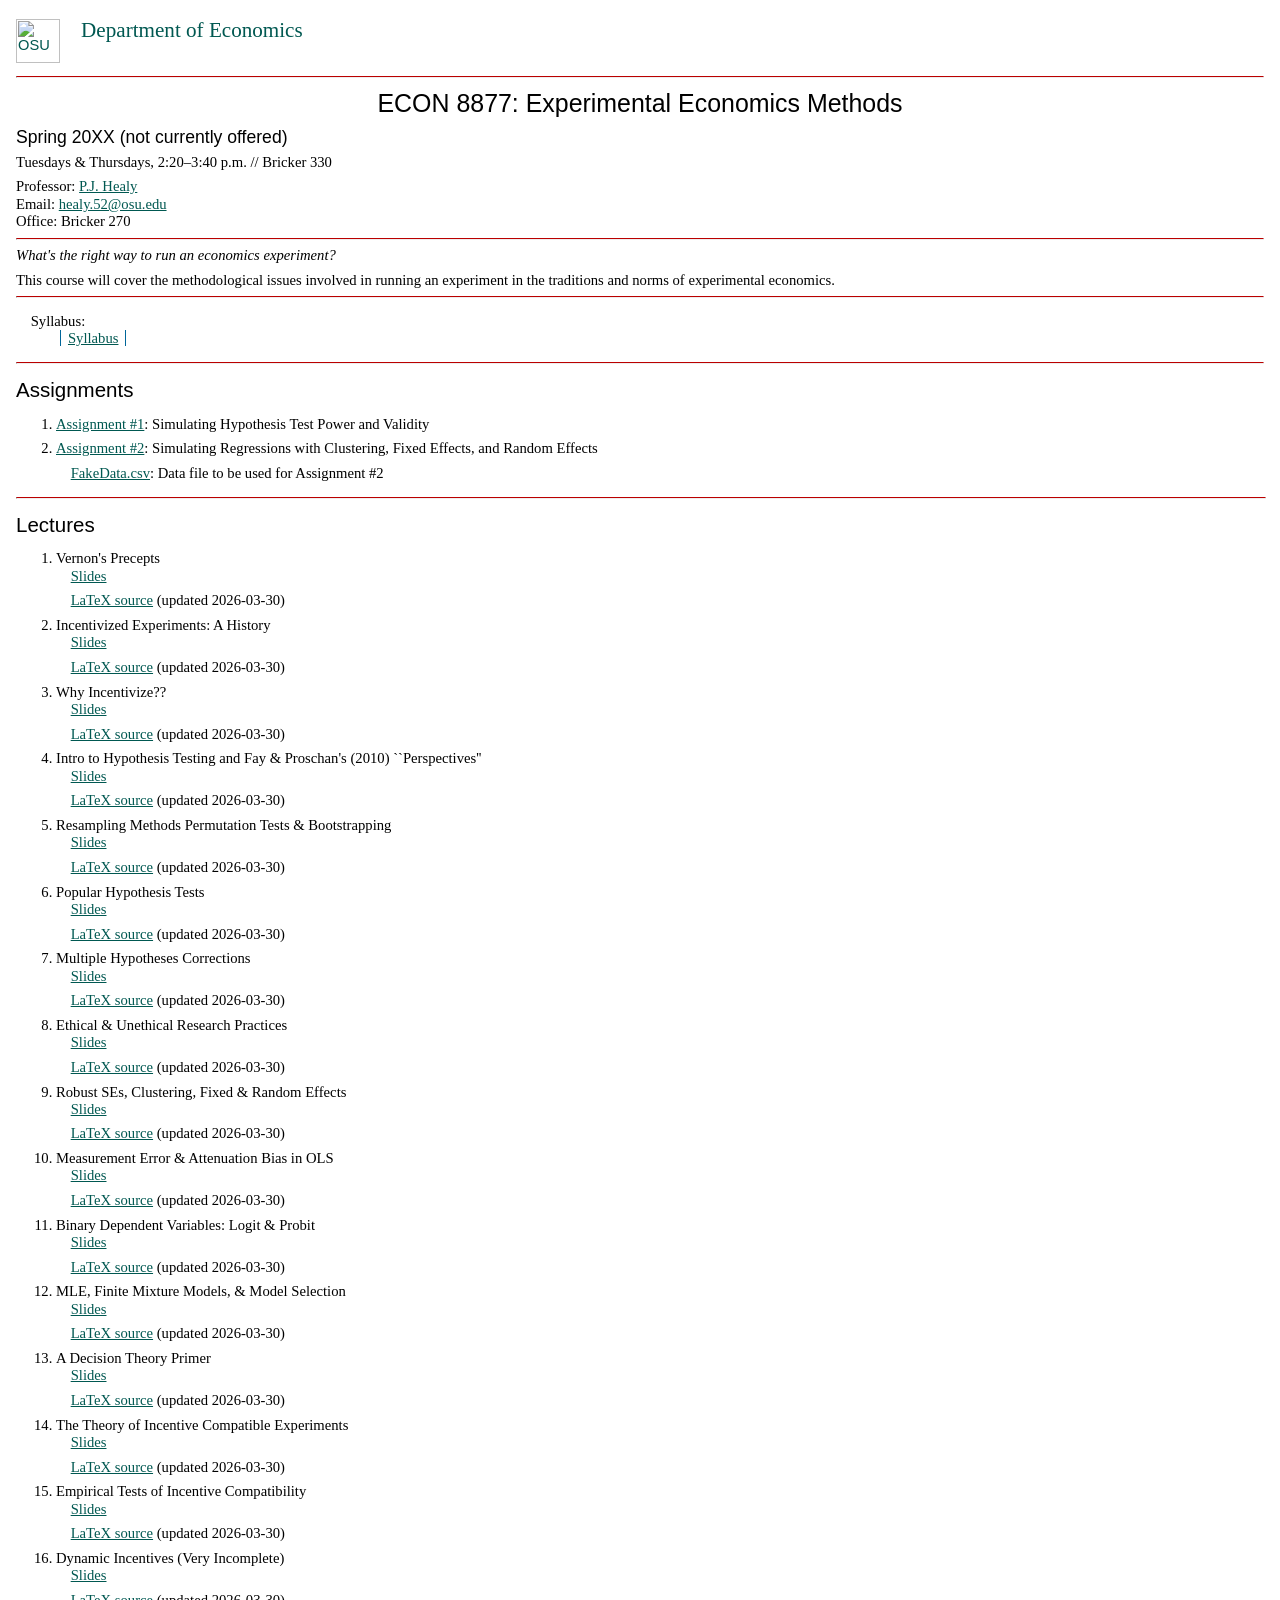
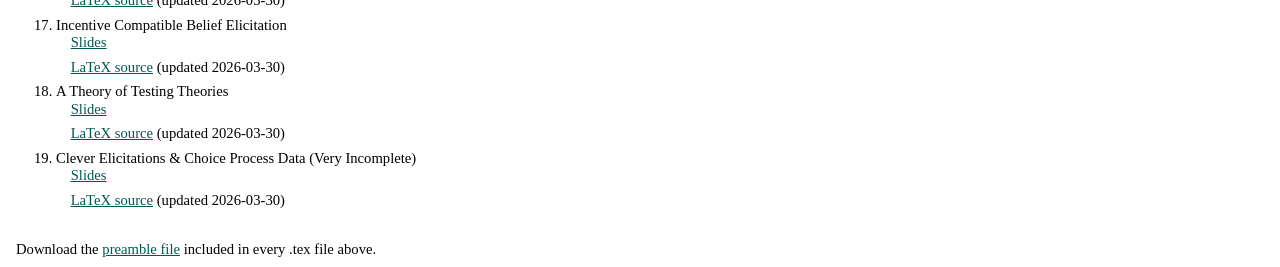
==== commit 3e88abbe: "deploy: 6cb2bf80c21218a77c1704510df11c4378eb1e9c" ====
--- a/index.html
+++ b/index.html
@@ -182,7 +182,7 @@
 <ul><li><a href="05_MonoTests.pdf">Slides</a></li>
 <li><a href="https://github.com/pauljhealy/ExpMethodsClass/blob/main/LectureSlides/05_MonoTests.tex" target="_blank">LaTeX source</a> (updated 2026-03-30)</li>
 </ul>
-<li>Dynamic Incentives
+<li>Dynamic Incentives (Very Incomplete)
 <ul><li><a href="06_DynamicMethods.pdf">Slides</a></li>
 <li><a href="https://github.com/pauljhealy/ExpMethodsClass/blob/main/LectureSlides/06_DynamicMethods.tex" target="_blank">LaTeX source</a> (updated 2026-03-30)</li>
 </ul>
@@ -194,7 +194,7 @@
 <ul><li><a href="08_TestingModels.pdf">Slides</a></li>
 <li><a href="https://github.com/pauljhealy/ExpMethodsClass/blob/main/LectureSlides/08_TestingModels.tex" target="_blank">LaTeX source</a> (updated 2026-03-30)</li>
 </ul>
-<li>Clever Elicitations & Choice Process Data
+<li>Clever Elicitations & Choice Process Data (Very Incomplete)
 <ul><li><a href="09_NonChoiceData.pdf">Slides</a></li>
 <li><a href="https://github.com/pauljhealy/ExpMethodsClass/blob/main/LectureSlides/09_NonChoiceData.tex" target="_blank">LaTeX source</a> (updated 2026-03-30)</li>
 </ul>
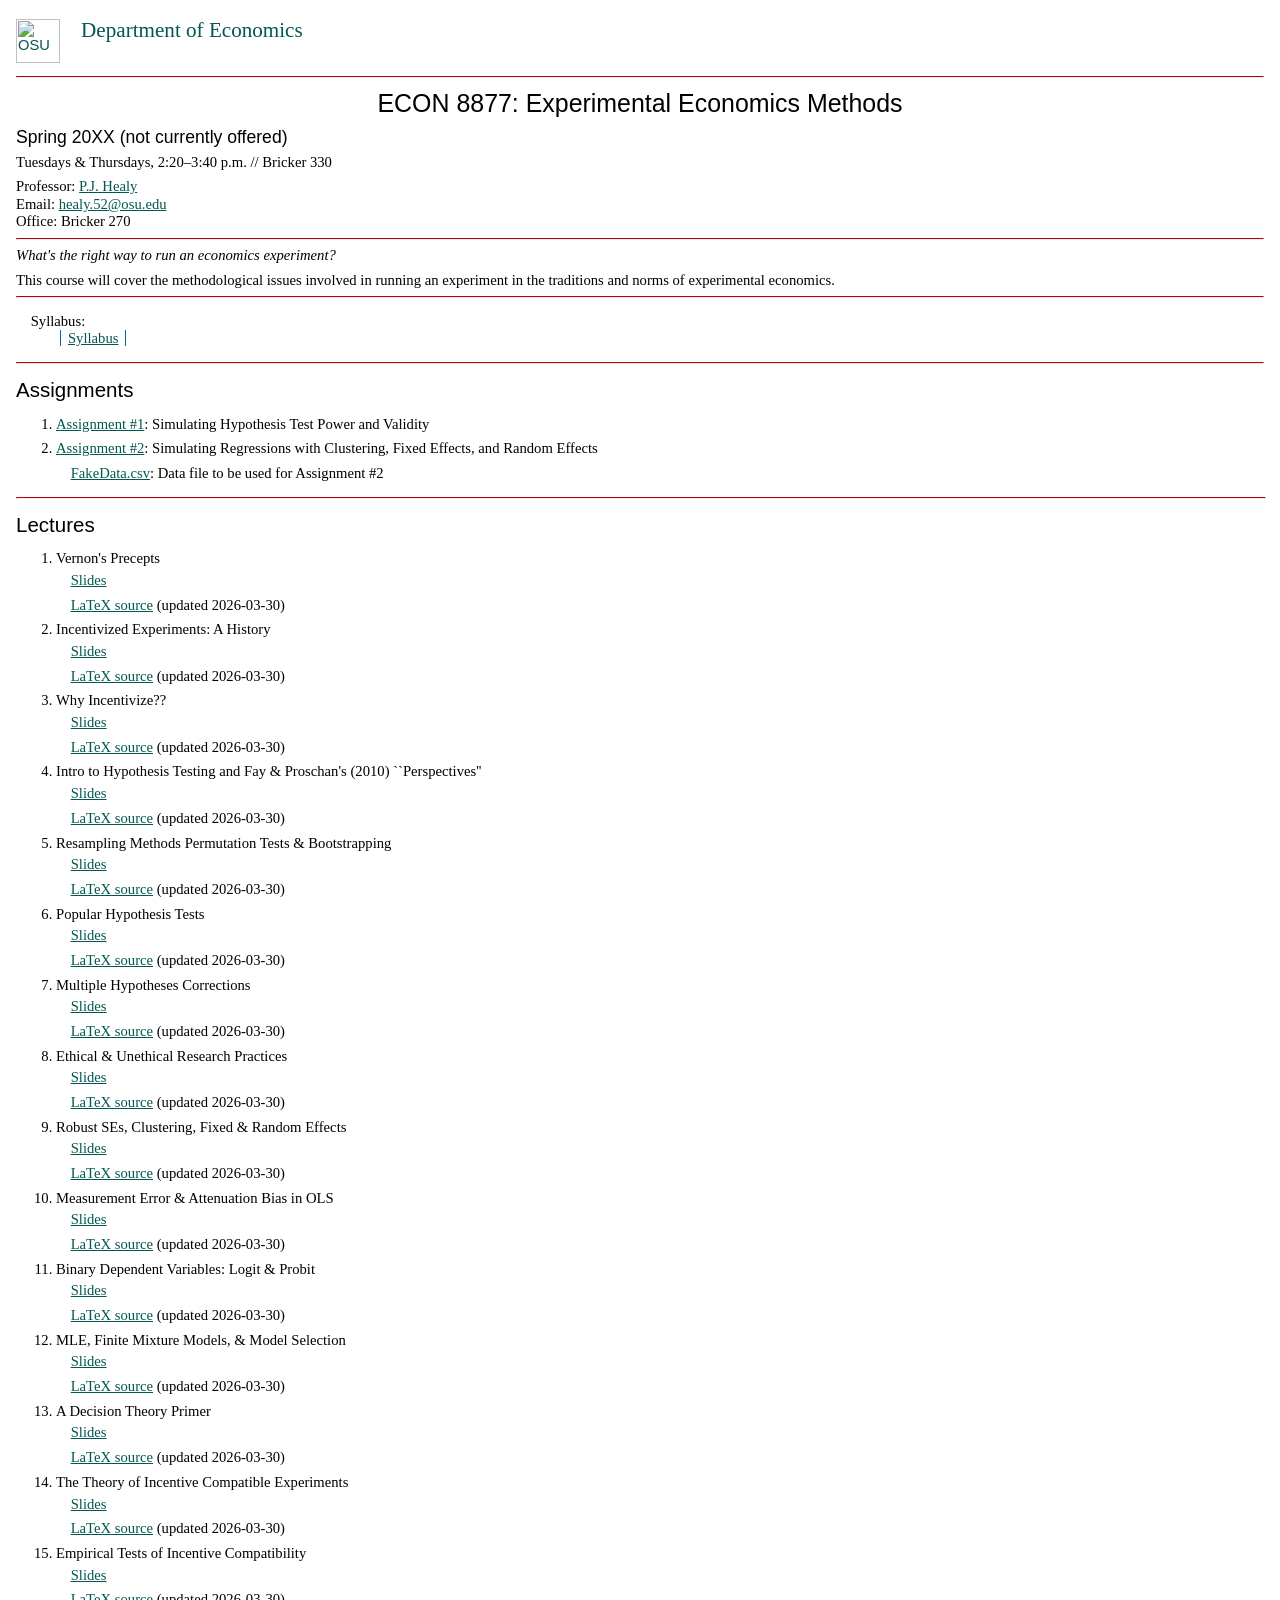
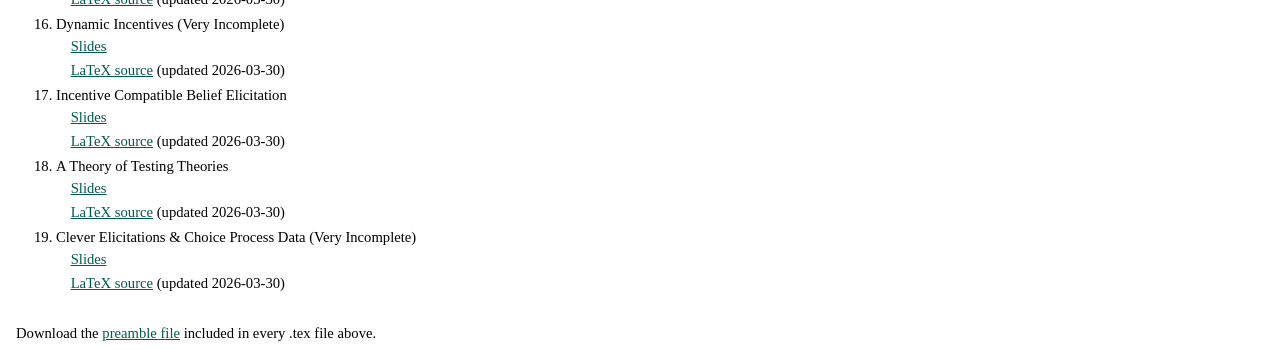
==== commit f84e0e72: "deploy: e481cd8fe1fa52468bcae8ed8ab9acfed98b1196" ====
--- a/index.html
+++ b/index.html
@@ -13,6 +13,12 @@
   <link rel="shortcut icon" href="https://healy.econ.ohio-state.edu/pjmug.ico" type="image/vnd.microsoft.icon">
   <link rel="icon" href="https://healy.econ.ohio-state.edu/pjmug.ico" type="image/vnd.microsoft.icon">
 
+  <!-- This bumps the <ol> lists down a bit, away from the titles of the lecture -->
+  <style>
+    ol li ul {
+      margin-top: 0.3em;
+    }
+  </style>
 
   <title>Ohio State: ECON 8877: Experimental Economics Methods: P.J. Healy</title>
 </head>
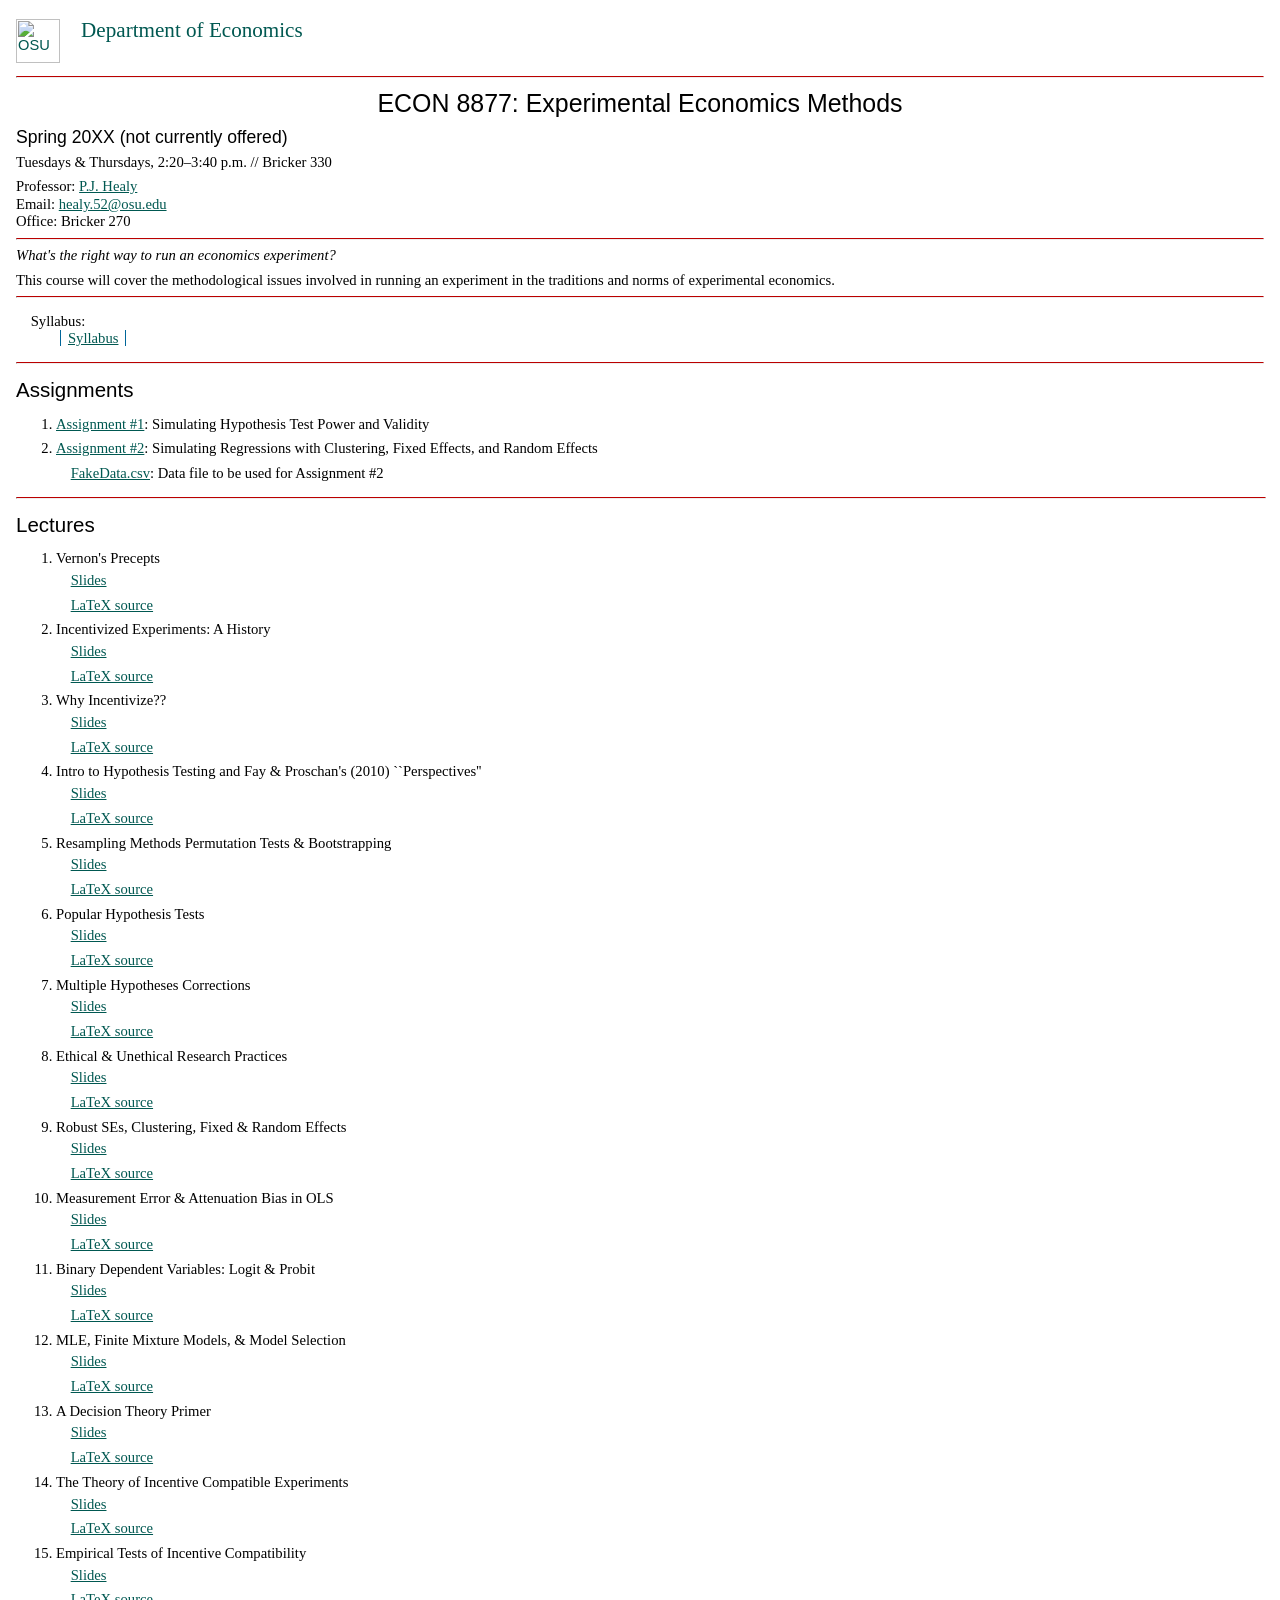
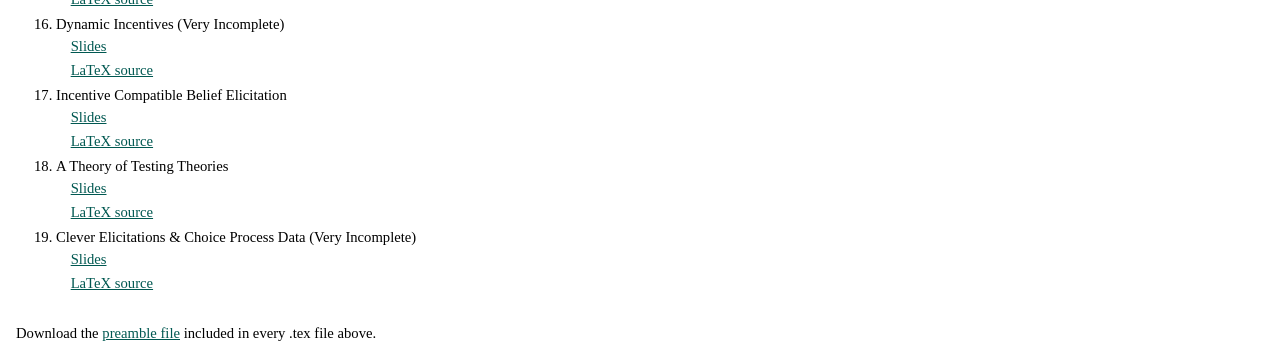
==== commit dec2ba4e: "deploy: d10c7920fa84638d6a6e257e54ac59ce81dbd4c4" ====
--- a/index.html
+++ b/index.html
@@ -130,79 +130,79 @@
 <ol>
 <li>Vernon's Precepts
 <ul><li><a href="01_vernon.pdf">Slides</a></li>
-<li><a href="https://github.com/pauljhealy/ExpMethodsClass/blob/main/LectureSlides/01_vernon.tex" target="_blank">LaTeX source</a> (updated 2026-03-30)</li>
+<li><a href="https://github.com/pauljhealy/ExpMethodsClass/blob/main/LectureSlides/01_vernon.tex" target="_blank">LaTeX source</a> </li>
 </ul>
 <li>Incentivized Experiments: A History
 <ul><li><a href="02a_history.pdf">Slides</a></li>
-<li><a href="https://github.com/pauljhealy/ExpMethodsClass/blob/main/LectureSlides/02a_history.tex" target="_blank">LaTeX source</a> (updated 2026-03-30)</li>
+<li><a href="https://github.com/pauljhealy/ExpMethodsClass/blob/main/LectureSlides/02a_history.tex" target="_blank">LaTeX source</a> </li>
 </ul>
 <li>Why Incentivize??
 <ul><li><a href="02b_whypay.pdf">Slides</a></li>
-<li><a href="https://github.com/pauljhealy/ExpMethodsClass/blob/main/LectureSlides/02b_whypay.tex" target="_blank">LaTeX source</a> (updated 2026-03-30)</li>
+<li><a href="https://github.com/pauljhealy/ExpMethodsClass/blob/main/LectureSlides/02b_whypay.tex" target="_blank">LaTeX source</a> </li>
 </ul>
 <li>Intro to Hypothesis Testing and Fay & Proschan's (2010) ``Perspectives''
 <ul><li><a href="03_1_hyptest_perspectives.pdf">Slides</a></li>
-<li><a href="https://github.com/pauljhealy/ExpMethodsClass/blob/main/LectureSlides/03_1_hyptest_perspectives.tex" target="_blank">LaTeX source</a> (updated 2026-03-30)</li>
+<li><a href="https://github.com/pauljhealy/ExpMethodsClass/blob/main/LectureSlides/03_1_hyptest_perspectives.tex" target="_blank">LaTeX source</a> </li>
 </ul>
 <li>Resampling Methods Permutation Tests & Bootstrapping
 <ul><li><a href="03_2_resampling.pdf">Slides</a></li>
-<li><a href="https://github.com/pauljhealy/ExpMethodsClass/blob/main/LectureSlides/03_2_resampling.tex" target="_blank">LaTeX source</a> (updated 2026-03-30)</li>
+<li><a href="https://github.com/pauljhealy/ExpMethodsClass/blob/main/LectureSlides/03_2_resampling.tex" target="_blank">LaTeX source</a> </li>
 </ul>
 <li>Popular Hypothesis Tests
 <ul><li><a href="03_3_hyptest_popular.pdf">Slides</a></li>
-<li><a href="https://github.com/pauljhealy/ExpMethodsClass/blob/main/LectureSlides/03_3_hyptest_popular.tex" target="_blank">LaTeX source</a> (updated 2026-03-30)</li>
+<li><a href="https://github.com/pauljhealy/ExpMethodsClass/blob/main/LectureSlides/03_3_hyptest_popular.tex" target="_blank">LaTeX source</a> </li>
 </ul>
 <li>Multiple Hypotheses Corrections
 <ul><li><a href="03_4_mht.pdf">Slides</a></li>
-<li><a href="https://github.com/pauljhealy/ExpMethodsClass/blob/main/LectureSlides/03_4_mht.tex" target="_blank">LaTeX source</a> (updated 2026-03-30)</li>
+<li><a href="https://github.com/pauljhealy/ExpMethodsClass/blob/main/LectureSlides/03_4_mht.tex" target="_blank">LaTeX source</a> </li>
 </ul>
 <li>Ethical & Unethical Research Practices
 <ul><li><a href="03_5_ethics.pdf">Slides</a></li>
-<li><a href="https://github.com/pauljhealy/ExpMethodsClass/blob/main/LectureSlides/03_5_ethics.tex" target="_blank">LaTeX source</a> (updated 2026-03-30)</li>
+<li><a href="https://github.com/pauljhealy/ExpMethodsClass/blob/main/LectureSlides/03_5_ethics.tex" target="_blank">LaTeX source</a> </li>
 </ul>
 <li>Robust SEs, Clustering, Fixed & Random Effects
 <ul><li><a href="03_6_reg1_clusterFERE.pdf">Slides</a></li>
-<li><a href="https://github.com/pauljhealy/ExpMethodsClass/blob/main/LectureSlides/03_6_reg1_clusterFERE.tex" target="_blank">LaTeX source</a> (updated 2026-03-30)</li>
+<li><a href="https://github.com/pauljhealy/ExpMethodsClass/blob/main/LectureSlides/03_6_reg1_clusterFERE.tex" target="_blank">LaTeX source</a> </li>
 </ul>
 <li>Measurement Error & Attenuation Bias in OLS
 <ul><li><a href="03_7_reg2_GSY.pdf">Slides</a></li>
-<li><a href="https://github.com/pauljhealy/ExpMethodsClass/blob/main/LectureSlides/03_7_reg2_GSY.tex" target="_blank">LaTeX source</a> (updated 2026-03-30)</li>
+<li><a href="https://github.com/pauljhealy/ExpMethodsClass/blob/main/LectureSlides/03_7_reg2_GSY.tex" target="_blank">LaTeX source</a> </li>
 </ul>
 <li>Binary Dependent Variables: Logit & Probit
 <ul><li><a href="03_8_reg3_logit.pdf">Slides</a></li>
-<li><a href="https://github.com/pauljhealy/ExpMethodsClass/blob/main/LectureSlides/03_8_reg3_logit.tex" target="_blank">LaTeX source</a> (updated 2026-03-30)</li>
+<li><a href="https://github.com/pauljhealy/ExpMethodsClass/blob/main/LectureSlides/03_8_reg3_logit.tex" target="_blank">LaTeX source</a> </li>
 </ul>
 <li>MLE, Finite Mixture Models, & Model Selection
 <ul><li><a href="03_9_mle.pdf">Slides</a></li>
-<li><a href="https://github.com/pauljhealy/ExpMethodsClass/blob/main/LectureSlides/03_9_mle.tex" target="_blank">LaTeX source</a> (updated 2026-03-30)</li>
+<li><a href="https://github.com/pauljhealy/ExpMethodsClass/blob/main/LectureSlides/03_9_mle.tex" target="_blank">LaTeX source</a> </li>
 </ul>
 <li>A Decision Theory Primer
 <ul><li><a href="04a_DTPrimer.pdf">Slides</a></li>
-<li><a href="https://github.com/pauljhealy/ExpMethodsClass/blob/main/LectureSlides/04a_DTPrimer.tex" target="_blank">LaTeX source</a> (updated 2026-03-30)</li>
+<li><a href="https://github.com/pauljhealy/ExpMethodsClass/blob/main/LectureSlides/04a_DTPrimer.tex" target="_blank">LaTeX source</a> </li>
 </ul>
 <li>The Theory of Incentive Compatible Experiments
 <ul><li><a href="04b_ACHTheory.pdf">Slides</a></li>
-<li><a href="https://github.com/pauljhealy/ExpMethodsClass/blob/main/LectureSlides/04b_ACHTheory.tex" target="_blank">LaTeX source</a> (updated 2026-03-30)</li>
+<li><a href="https://github.com/pauljhealy/ExpMethodsClass/blob/main/LectureSlides/04b_ACHTheory.tex" target="_blank">LaTeX source</a> </li>
 </ul>
 <li>Empirical Tests of Incentive Compatibility
 <ul><li><a href="05_MonoTests.pdf">Slides</a></li>
-<li><a href="https://github.com/pauljhealy/ExpMethodsClass/blob/main/LectureSlides/05_MonoTests.tex" target="_blank">LaTeX source</a> (updated 2026-03-30)</li>
+<li><a href="https://github.com/pauljhealy/ExpMethodsClass/blob/main/LectureSlides/05_MonoTests.tex" target="_blank">LaTeX source</a> </li>
 </ul>
 <li>Dynamic Incentives (Very Incomplete)
 <ul><li><a href="06_DynamicMethods.pdf">Slides</a></li>
-<li><a href="https://github.com/pauljhealy/ExpMethodsClass/blob/main/LectureSlides/06_DynamicMethods.tex" target="_blank">LaTeX source</a> (updated 2026-03-30)</li>
+<li><a href="https://github.com/pauljhealy/ExpMethodsClass/blob/main/LectureSlides/06_DynamicMethods.tex" target="_blank">LaTeX source</a> </li>
 </ul>
 <li>Incentive Compatible Belief Elicitation
 <ul><li><a href="07_Beliefs.pdf">Slides</a></li>
-<li><a href="https://github.com/pauljhealy/ExpMethodsClass/blob/main/LectureSlides/07_Beliefs.tex" target="_blank">LaTeX source</a> (updated 2026-03-30)</li>
+<li><a href="https://github.com/pauljhealy/ExpMethodsClass/blob/main/LectureSlides/07_Beliefs.tex" target="_blank">LaTeX source</a> </li>
 </ul>
 <li>A Theory of Testing Theories
 <ul><li><a href="08_TestingModels.pdf">Slides</a></li>
-<li><a href="https://github.com/pauljhealy/ExpMethodsClass/blob/main/LectureSlides/08_TestingModels.tex" target="_blank">LaTeX source</a> (updated 2026-03-30)</li>
+<li><a href="https://github.com/pauljhealy/ExpMethodsClass/blob/main/LectureSlides/08_TestingModels.tex" target="_blank">LaTeX source</a> </li>
 </ul>
 <li>Clever Elicitations & Choice Process Data (Very Incomplete)
 <ul><li><a href="09_NonChoiceData.pdf">Slides</a></li>
-<li><a href="https://github.com/pauljhealy/ExpMethodsClass/blob/main/LectureSlides/09_NonChoiceData.tex" target="_blank">LaTeX source</a> (updated 2026-03-30)</li>
+<li><a href="https://github.com/pauljhealy/ExpMethodsClass/blob/main/LectureSlides/09_NonChoiceData.tex" target="_blank">LaTeX source</a> </li>
 </ul>
 </ol><br>
 Download the <a href=https://github.com/pauljhealy/ExpMethodsClass/blob/main/LectureSlides/includes/metropolis_preamble.tex>preamble file</a> included in every .tex file above.
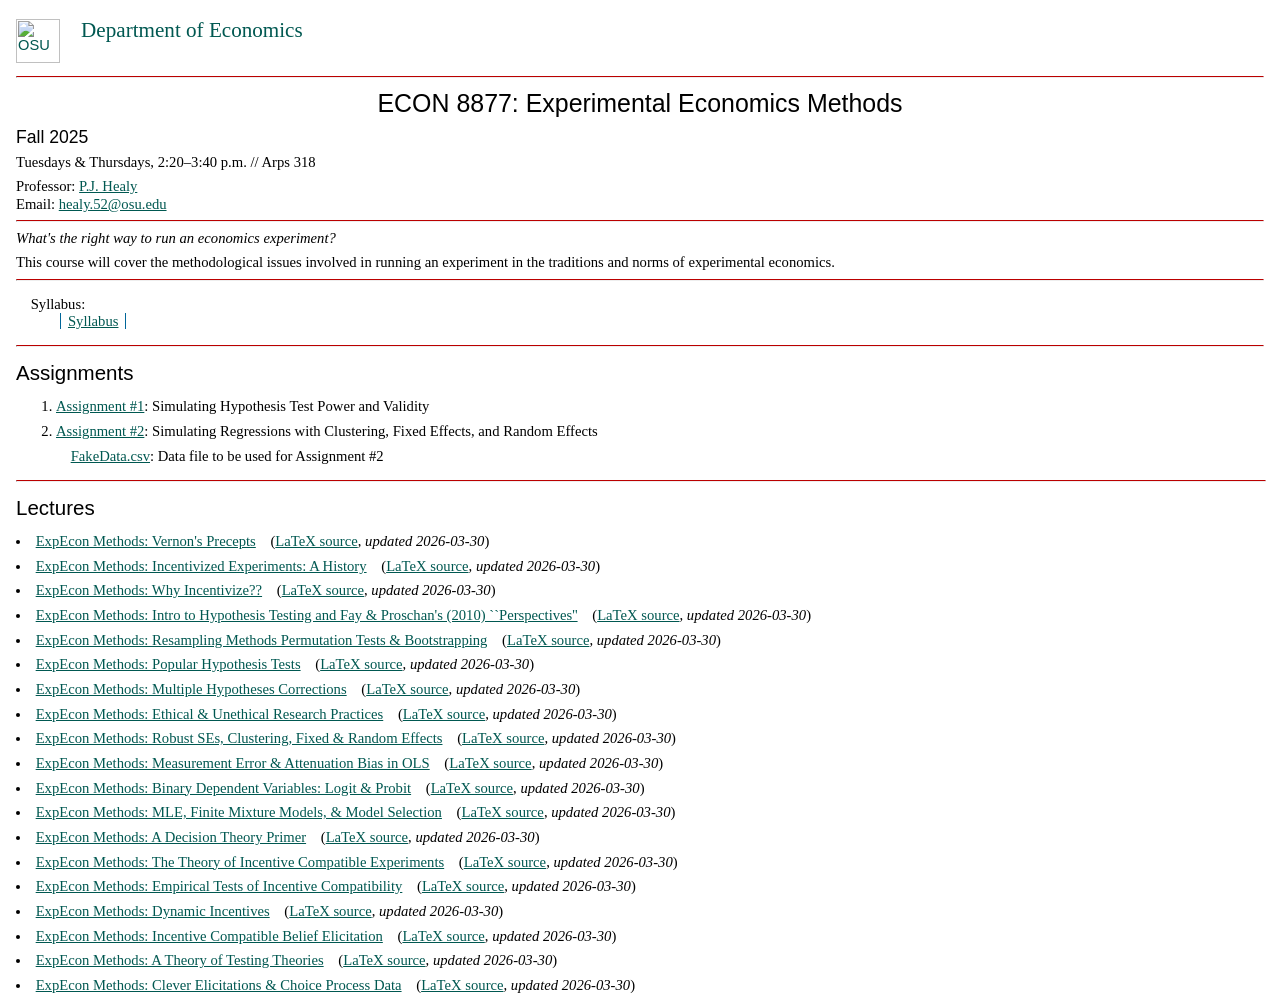
==== commit f5039f93: "deploy: cc1cb4d923c20ee2641394cec58ef51f91f18fba" ====
--- a/index.html
+++ b/index.html
@@ -13,12 +13,6 @@
   <link rel="shortcut icon" href="https://healy.econ.ohio-state.edu/pjmug.ico" type="image/vnd.microsoft.icon">
   <link rel="icon" href="https://healy.econ.ohio-state.edu/pjmug.ico" type="image/vnd.microsoft.icon">
 
-  <!-- This bumps the <ol> lists down a bit, away from the titles of the lecture -->
-  <style>
-    ol li ul {
-      margin-top: 0.3em;
-    }
-  </style>
 
   <title>Ohio State: ECON 8877: Experimental Economics Methods: P.J. Healy</title>
 </head>
@@ -61,22 +55,19 @@
 
 <!-- ================================================================= -->
 
-<div class="banner3">Spring 20XX (not currently offered)</div>
+<div class="banner3">Fall 2025</div>
 
 
 <p>
-Tuesdays &amp; Thursdays, 2:20–3:40 p.m. // Bricker 330
+Tuesdays &amp; Thursdays, 2:20–3:40 p.m. // Arps 318
 </p>
 
   <!-- ================================================================ -->
 
 
-  <p>Professor: <a href="http://healy.econ.ohio-state.edu">P.J. Healy</a>
+  <p>Professor: <a href="http://healy.econ.ohio-state.edu">P.J. Healy</a></a>
   <br>
-  Email: <a href="mailto:healy.52@osu.edu">healy.52@osu.edu</a>
-  <br>
-  Office: Bricker 270
-  </p>
+  Email: <a href="mailto:healy.52@osu.edu">healy.52@osu.edu</a></p>
   
   <!-- ================================================================ -->
 
@@ -127,83 +118,25 @@
 <hr style="width:100%;text-align:left;margin-left:0">
 <h2>Lectures</h2>
 
-<ol>
-<li>Vernon's Precepts
-<ul><li><a href="01_vernon.pdf">Slides</a></li>
-<li><a href="https://github.com/pauljhealy/ExpMethodsClass/blob/main/LectureSlides/01_vernon.tex" target="_blank">LaTeX source</a> </li>
-</ul>
-<li>Incentivized Experiments: A History
-<ul><li><a href="02a_history.pdf">Slides</a></li>
-<li><a href="https://github.com/pauljhealy/ExpMethodsClass/blob/main/LectureSlides/02a_history.tex" target="_blank">LaTeX source</a> </li>
-</ul>
-<li>Why Incentivize??
-<ul><li><a href="02b_whypay.pdf">Slides</a></li>
-<li><a href="https://github.com/pauljhealy/ExpMethodsClass/blob/main/LectureSlides/02b_whypay.tex" target="_blank">LaTeX source</a> </li>
-</ul>
-<li>Intro to Hypothesis Testing and Fay & Proschan's (2010) ``Perspectives''
-<ul><li><a href="03_1_hyptest_perspectives.pdf">Slides</a></li>
-<li><a href="https://github.com/pauljhealy/ExpMethodsClass/blob/main/LectureSlides/03_1_hyptest_perspectives.tex" target="_blank">LaTeX source</a> </li>
-</ul>
-<li>Resampling Methods Permutation Tests & Bootstrapping
-<ul><li><a href="03_2_resampling.pdf">Slides</a></li>
-<li><a href="https://github.com/pauljhealy/ExpMethodsClass/blob/main/LectureSlides/03_2_resampling.tex" target="_blank">LaTeX source</a> </li>
-</ul>
-<li>Popular Hypothesis Tests
-<ul><li><a href="03_3_hyptest_popular.pdf">Slides</a></li>
-<li><a href="https://github.com/pauljhealy/ExpMethodsClass/blob/main/LectureSlides/03_3_hyptest_popular.tex" target="_blank">LaTeX source</a> </li>
-</ul>
-<li>Multiple Hypotheses Corrections
-<ul><li><a href="03_4_mht.pdf">Slides</a></li>
-<li><a href="https://github.com/pauljhealy/ExpMethodsClass/blob/main/LectureSlides/03_4_mht.tex" target="_blank">LaTeX source</a> </li>
-</ul>
-<li>Ethical & Unethical Research Practices
-<ul><li><a href="03_5_ethics.pdf">Slides</a></li>
-<li><a href="https://github.com/pauljhealy/ExpMethodsClass/blob/main/LectureSlides/03_5_ethics.tex" target="_blank">LaTeX source</a> </li>
-</ul>
-<li>Robust SEs, Clustering, Fixed & Random Effects
-<ul><li><a href="03_6_reg1_clusterFERE.pdf">Slides</a></li>
-<li><a href="https://github.com/pauljhealy/ExpMethodsClass/blob/main/LectureSlides/03_6_reg1_clusterFERE.tex" target="_blank">LaTeX source</a> </li>
-</ul>
-<li>Measurement Error & Attenuation Bias in OLS
-<ul><li><a href="03_7_reg2_GSY.pdf">Slides</a></li>
-<li><a href="https://github.com/pauljhealy/ExpMethodsClass/blob/main/LectureSlides/03_7_reg2_GSY.tex" target="_blank">LaTeX source</a> </li>
-</ul>
-<li>Binary Dependent Variables: Logit & Probit
-<ul><li><a href="03_8_reg3_logit.pdf">Slides</a></li>
-<li><a href="https://github.com/pauljhealy/ExpMethodsClass/blob/main/LectureSlides/03_8_reg3_logit.tex" target="_blank">LaTeX source</a> </li>
-</ul>
-<li>MLE, Finite Mixture Models, & Model Selection
-<ul><li><a href="03_9_mle.pdf">Slides</a></li>
-<li><a href="https://github.com/pauljhealy/ExpMethodsClass/blob/main/LectureSlides/03_9_mle.tex" target="_blank">LaTeX source</a> </li>
-</ul>
-<li>A Decision Theory Primer
-<ul><li><a href="04a_DTPrimer.pdf">Slides</a></li>
-<li><a href="https://github.com/pauljhealy/ExpMethodsClass/blob/main/LectureSlides/04a_DTPrimer.tex" target="_blank">LaTeX source</a> </li>
-</ul>
-<li>The Theory of Incentive Compatible Experiments
-<ul><li><a href="04b_ACHTheory.pdf">Slides</a></li>
-<li><a href="https://github.com/pauljhealy/ExpMethodsClass/blob/main/LectureSlides/04b_ACHTheory.tex" target="_blank">LaTeX source</a> </li>
-</ul>
-<li>Empirical Tests of Incentive Compatibility
-<ul><li><a href="05_MonoTests.pdf">Slides</a></li>
-<li><a href="https://github.com/pauljhealy/ExpMethodsClass/blob/main/LectureSlides/05_MonoTests.tex" target="_blank">LaTeX source</a> </li>
-</ul>
-<li>Dynamic Incentives (Very Incomplete)
-<ul><li><a href="06_DynamicMethods.pdf">Slides</a></li>
-<li><a href="https://github.com/pauljhealy/ExpMethodsClass/blob/main/LectureSlides/06_DynamicMethods.tex" target="_blank">LaTeX source</a> </li>
-</ul>
-<li>Incentive Compatible Belief Elicitation
-<ul><li><a href="07_Beliefs.pdf">Slides</a></li>
-<li><a href="https://github.com/pauljhealy/ExpMethodsClass/blob/main/LectureSlides/07_Beliefs.tex" target="_blank">LaTeX source</a> </li>
-</ul>
-<li>A Theory of Testing Theories
-<ul><li><a href="08_TestingModels.pdf">Slides</a></li>
-<li><a href="https://github.com/pauljhealy/ExpMethodsClass/blob/main/LectureSlides/08_TestingModels.tex" target="_blank">LaTeX source</a> </li>
-</ul>
-<li>Clever Elicitations & Choice Process Data (Very Incomplete)
-<ul><li><a href="09_NonChoiceData.pdf">Slides</a></li>
-<li><a href="https://github.com/pauljhealy/ExpMethodsClass/blob/main/LectureSlides/09_NonChoiceData.tex" target="_blank">LaTeX source</a> </li>
-</ul>
-</ol><br>
-Download the <a href=https://github.com/pauljhealy/ExpMethodsClass/blob/main/LectureSlides/includes/metropolis_preamble.tex>preamble file</a> included in every .tex file above.
-</body></html>
+
+<!-- ................................................................ -->
+<li><a href="01_vernon.pdf">ExpEcon Methods: Vernon's Precepts</a>&nbsp;&nbsp;&nbsp; (<a href="https://github.com/pauljhealy/ExpMethodsClass/blob/main/LectureSlides/01_vernon.tex" target="_blank">LaTeX source</a>, <em>updated 2026-03-30</em>)</li>
+<li><a href="02a_history.pdf">ExpEcon Methods: Incentivized Experiments: A History</a>&nbsp;&nbsp;&nbsp; (<a href="https://github.com/pauljhealy/ExpMethodsClass/blob/main/LectureSlides/02a_history.tex" target="_blank">LaTeX source</a>, <em>updated 2026-03-30</em>)</li>
+<li><a href="02b_whypay.pdf">ExpEcon Methods: Why Incentivize??</a>&nbsp;&nbsp;&nbsp; (<a href="https://github.com/pauljhealy/ExpMethodsClass/blob/main/LectureSlides/02b_whypay.tex" target="_blank">LaTeX source</a>, <em>updated 2026-03-30</em>)</li>
+<li><a href="03_1_hyptest_perspectives.pdf">ExpEcon Methods: Intro to Hypothesis Testing and Fay & Proschan's (2010) ``Perspectives''</a>&nbsp;&nbsp;&nbsp; (<a href="https://github.com/pauljhealy/ExpMethodsClass/blob/main/LectureSlides/03_1_hyptest_perspectives.tex" target="_blank">LaTeX source</a>, <em>updated 2026-03-30</em>)</li>
+<li><a href="03_2_resampling.pdf">ExpEcon Methods: Resampling Methods Permutation Tests & Bootstrapping</a>&nbsp;&nbsp;&nbsp; (<a href="https://github.com/pauljhealy/ExpMethodsClass/blob/main/LectureSlides/03_2_resampling.tex" target="_blank">LaTeX source</a>, <em>updated 2026-03-30</em>)</li>
+<li><a href="03_3_hyptest_popular.pdf">ExpEcon Methods: Popular Hypothesis Tests</a>&nbsp;&nbsp;&nbsp; (<a href="https://github.com/pauljhealy/ExpMethodsClass/blob/main/LectureSlides/03_3_hyptest_popular.tex" target="_blank">LaTeX source</a>, <em>updated 2026-03-30</em>)</li>
+<li><a href="03_4_mht.pdf">ExpEcon Methods: Multiple Hypotheses Corrections</a>&nbsp;&nbsp;&nbsp; (<a href="https://github.com/pauljhealy/ExpMethodsClass/blob/main/LectureSlides/03_4_mht.tex" target="_blank">LaTeX source</a>, <em>updated 2026-03-30</em>)</li>
+<li><a href="03_5_ethics.pdf">ExpEcon Methods: Ethical & Unethical Research Practices</a>&nbsp;&nbsp;&nbsp; (<a href="https://github.com/pauljhealy/ExpMethodsClass/blob/main/LectureSlides/03_5_ethics.tex" target="_blank">LaTeX source</a>, <em>updated 2026-03-30</em>)</li>
+<li><a href="03_6_reg1_clusterFERE.pdf">ExpEcon Methods: Robust SEs, Clustering, Fixed & Random Effects</a>&nbsp;&nbsp;&nbsp; (<a href="https://github.com/pauljhealy/ExpMethodsClass/blob/main/LectureSlides/03_6_reg1_clusterFERE.tex" target="_blank">LaTeX source</a>, <em>updated 2026-03-30</em>)</li>
+<li><a href="03_7_reg2_GSY.pdf">ExpEcon Methods: Measurement Error & Attenuation Bias in OLS</a>&nbsp;&nbsp;&nbsp; (<a href="https://github.com/pauljhealy/ExpMethodsClass/blob/main/LectureSlides/03_7_reg2_GSY.tex" target="_blank">LaTeX source</a>, <em>updated 2026-03-30</em>)</li>
+<li><a href="03_8_reg3_logit.pdf">ExpEcon Methods: Binary Dependent Variables: Logit & Probit</a>&nbsp;&nbsp;&nbsp; (<a href="https://github.com/pauljhealy/ExpMethodsClass/blob/main/LectureSlides/03_8_reg3_logit.tex" target="_blank">LaTeX source</a>, <em>updated 2026-03-30</em>)</li>
+<li><a href="03_9_mle.pdf">ExpEcon Methods: MLE, Finite Mixture Models, & Model Selection</a>&nbsp;&nbsp;&nbsp; (<a href="https://github.com/pauljhealy/ExpMethodsClass/blob/main/LectureSlides/03_9_mle.tex" target="_blank">LaTeX source</a>, <em>updated 2026-03-30</em>)</li>
+<li><a href="04a_DTPrimer.pdf">ExpEcon Methods: A Decision Theory Primer</a>&nbsp;&nbsp;&nbsp; (<a href="https://github.com/pauljhealy/ExpMethodsClass/blob/main/LectureSlides/04a_DTPrimer.tex" target="_blank">LaTeX source</a>, <em>updated 2026-03-30</em>)</li>
+<li><a href="04b_ACHTheory.pdf">ExpEcon Methods: The Theory of Incentive Compatible Experiments</a>&nbsp;&nbsp;&nbsp; (<a href="https://github.com/pauljhealy/ExpMethodsClass/blob/main/LectureSlides/04b_ACHTheory.tex" target="_blank">LaTeX source</a>, <em>updated 2026-03-30</em>)</li>
+<li><a href="05_MonoTests.pdf">ExpEcon Methods: Empirical Tests of Incentive Compatibility</a>&nbsp;&nbsp;&nbsp; (<a href="https://github.com/pauljhealy/ExpMethodsClass/blob/main/LectureSlides/05_MonoTests.tex" target="_blank">LaTeX source</a>, <em>updated 2026-03-30</em>)</li>
+<li><a href="06_DynamicMethods.pdf">ExpEcon Methods: Dynamic Incentives</a>&nbsp;&nbsp;&nbsp; (<a href="https://github.com/pauljhealy/ExpMethodsClass/blob/main/LectureSlides/06_DynamicMethods.tex" target="_blank">LaTeX source</a>, <em>updated 2026-03-30</em>)</li>
+<li><a href="07_Beliefs.pdf">ExpEcon Methods: Incentive Compatible Belief Elicitation</a>&nbsp;&nbsp;&nbsp; (<a href="https://github.com/pauljhealy/ExpMethodsClass/blob/main/LectureSlides/07_Beliefs.tex" target="_blank">LaTeX source</a>, <em>updated 2026-03-30</em>)</li>
+<li><a href="08_TestingModels.pdf">ExpEcon Methods: A Theory of Testing Theories</a>&nbsp;&nbsp;&nbsp; (<a href="https://github.com/pauljhealy/ExpMethodsClass/blob/main/LectureSlides/08_TestingModels.tex" target="_blank">LaTeX source</a>, <em>updated 2026-03-30</em>)</li>
+<li><a href="09_NonChoiceData.pdf">ExpEcon Methods: Clever Elicitations & Choice Process Data</a>&nbsp;&nbsp;&nbsp; (<a href="https://github.com/pauljhealy/ExpMethodsClass/blob/main/LectureSlides/09_NonChoiceData.tex" target="_blank">LaTeX source</a>, <em>updated 2026-03-30</em>)</li>
+</ol></body></html>
